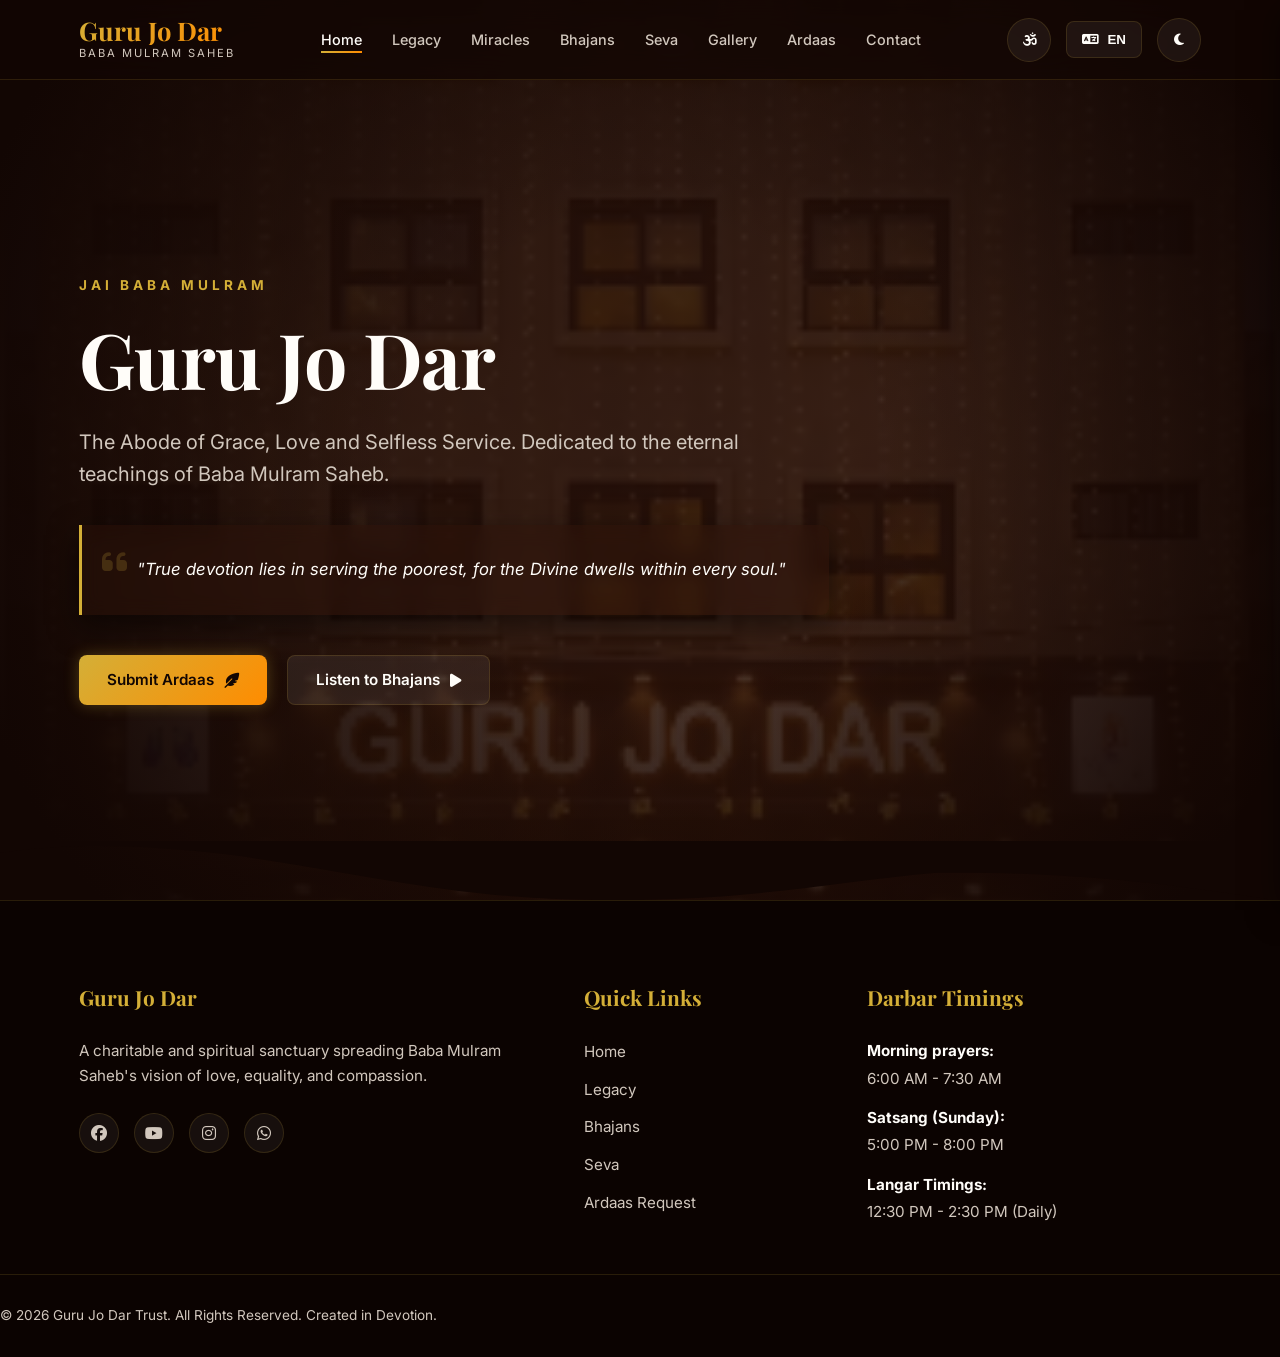
==== index.html @ f1ebb436 "Initial commit: Guru Jo Dar spiritual website Co-authored-by: Cursor <cursoragent@cursor.com>" ====
<!DOCTYPE html>
<html lang="en">
<head>
    <meta charset="UTF-8">
    <meta name="viewport" content="width=device-width, initial-scale=1.0">
    <title>Guru Jo Dar - Baba Mulram Saheb</title>
    <!-- Google Fonts -->
    <link rel="preconnect" href="https://fonts.googleapis.com">
    <link rel="preconnect" href="https://fonts.gstatic.com" crossorigin>
    <link href="https://fonts.googleapis.com/css2?family=Inter:wght@300;400;500;600;700&family=Playfair+Display:ital,wght@0,500;0,700;1,400&display=swap" rel="stylesheet">
    <!-- FontAwesome for Icons -->
    <link rel="stylesheet" href="https://cdnjs.cloudflare.com/ajax/libs/font-awesome/6.4.0/css/all.min.css">
    <!-- Custom CSS -->
    <link rel="stylesheet" href="styles.css">
</head>
<body data-page="home">
    <audio id="ambient-audio" loop src="https://www.soundhelix.com/examples/mp3/SoundHelix-Song-8.mp3"></audio>
    <div id="site-header"></div>
    <div id="site-drawer"></div>
    <main>
<section id="home" class="hero-section">
            <div class="hero-bg-overlay"></div>
            <div class="container hero-container">
                <div class="hero-content">
                    <span class="hero-pretitle" data-en="Jai Baba Mulram" data-hi="जय बाबा मूलराम" data-sd="जय बाबा मूलराम">Jai Baba Mulram</span>
                    <h1 class="hero-title" data-en="Guru Jo Dar" data-hi="गुरु जो दर" data-sd="गुरु जो दर">Guru Jo Dar</h1>
                    <p class="hero-subtitle" data-en="The Abode of Grace, Love and Selfless Service. Dedicated to the eternal teachings of Baba Mulram Saheb." data-hi="कृपा, प्रेम और निष्काम सेवा का निवास। बाबा मूलराम साहिब की शाश्वत शिक्षाओं को समर्पित।" data-sd="कृपा, प्रेम ऐं सेवा जो घर। बाबा मूलराम साहिब जी शाश्वत शिक्षाओं खे समर्पित।">The Abode of Grace, Love and Selfless Service. Dedicated to the eternal teachings of Baba Mulram Saheb.</p>
                    
                    <!-- Quote Ticker -->
                    <div class="quote-ticker-container">
                        <div class="quote-ticker-icon"><i class="fa-solid fa-quote-left"></i></div>
                        <div class="quote-slide active" data-en="&quot;True devotion lies in serving the poorest, for the Divine dwells within every soul.&quot;" data-hi="&quot;सच्ची भक्ति गरीबों की सेवा में है, क्योंकि ईश्वर हर आत्मा में निवास करता है।&quot;" data-sd="&quot;सच्ची भक्ति गरीबों जी सेवा में आहे, छो जो परमात्मा हर आत्मा में रहे थो।&quot;">"True devotion lies in serving the poorest, for the Divine dwells within every soul."</div>
                        <div class="quote-slide" data-en="&quot;Simplicity and truth are the paths to inner peace and ultimate liberation.&quot;" data-hi="&quot;सादगी और सत्य आंतरिक शांति और अंतिम मुक्ति के मार्ग हैं।&quot;" data-sd="&quot;सादगी ऐं सचाई रूहानी सुकून ऐं मोक्ष जा रस्ता आहिन।&quot;">"Simplicity and truth are the paths to inner peace and ultimate liberation."</div>
                        <div class="quote-slide" data-en="&quot;Always speak kindly and let your actions reflect the love of the Satguru.&quot;" data-hi="&quot;हमेशा विनम्रता से बात करें और अपने कर्मों में सतगुरु के प्रेम को झलकने दें।&quot;" data-sd="&quot;सदा निम्रता सां गाल्हाइयो ऐं पंहिंजन कर्मन में सतगुरु जे प्रेम खे दिखा रियो।&quot;">"Always speak kindly and let your actions reflect the love of the Satguru."</div>
                    </div>

                    <div class="hero-actions">
                        <a href="ardaas/" class="btn btn-primary">
                            <span data-en="Submit Ardaas" data-hi="अरदास भेजें" data-sd="अरदास पाठियो">Submit Ardaas</span>
                            <i class="fa-solid fa-feather-pointed"></i>
                        </a>
                        <a href="bhajans/" class="btn btn-secondary">
                            <span data-en="Listen to Bhajans" data-hi="भजन सुनें" data-sd="भजन बुधो">Listen to Bhajans</span>
                            <i class="fa-solid fa-play"></i>
                        </a>
                    </div>
                </div>
            </div>
            
            <div class="hero-wave">
                <svg data-name="Layer 1" xmlns="http://www.w3.org/2000/svg" viewBox="0 0 1200 120" preserveAspectRatio="none">
                    <path d="M321.39,56.44c58-10.79,114.16-30.13,172-41.86,82.39-16.72,168.19-17.73,250.45-.39C823.78,31,906.67,72,985.66,92.83c70.05,18.48,146.53,26.09,214.34,3V120H0V0C26.9,8.75,57.05,18.3,88.43,26.85,154.06,44.76,226.24,58.62,321.39,56.44Z" class="shape-fill"></path>
                </svg>
            </div>
        </section>
    </main>
    <div id="toast-container" class="toast-container"></div>
    <div id="site-footer"></div>
    <script src="site-layout.js" data-base=""></script>
    <script src="app.js"></script>
</body>
</html>
---- styles.css ----
/* ==========================================
   DESIGN SYSTEM & VARIABLES
   ========================================== */
:root {
    /* Fonts */
    --font-heading: 'Playfair Display', serif;
    --font-body: 'Inter', sans-serif;

    /* Themes Colors - Dark Mode (Default) */
    --primary-gold: #D4AF37;
    --primary-gold-rgb: 212, 175, 55;
    --secondary-amber: #FF8C00;
    --secondary-amber-rgb: 255, 140, 0;
    
    --bg-base: #120603;
    --bg-surface: #1E0C06;
    --bg-panel: rgba(45, 18, 9, 0.45);
    
    --text-main: #FFFDF9;
    --text-muted: #D1C7BD;
    --border-color: rgba(212, 175, 55, 0.15);
    
    --card-shadow: 0 10px 30px rgba(0, 0, 0, 0.5);
    --gold-glow: 0 0 15px rgba(212, 175, 55, 0.3);
    --gold-glow-strong: 0 0 25px rgba(212, 175, 55, 0.6);
    
    /* Layout Constants */
    --header-height: 80px;
    --border-radius-sm: 8px;
    --border-radius-md: 16px;
    --border-radius-lg: 28px;
    
    /* Transition Definitions */
    --transition-smooth: all 0.4s cubic-bezier(0.16, 1, 0.3, 1);
    --transition-fast: all 0.2s ease;
}

/* Light Mode Variables Override */
[data-theme="light"] {
    --bg-base: #FCFAF5;
    --bg-surface: #F5EFEB;
    --bg-panel: rgba(240, 230, 222, 0.55);
    
    --text-main: #2A1A15;
    --text-muted: #615049;
    --border-color: rgba(184, 134, 11, 0.25);
    
    --card-shadow: 0 10px 30px rgba(97, 80, 73, 0.15);
    --gold-glow: 0 0 15px rgba(184, 134, 11, 0.18);
    --gold-glow-strong: 0 0 25px rgba(184, 134, 11, 0.45);
}

/* ==========================================
   RESET & BASE STYLES
   ========================================== */
* {
    margin: 0;
    padding: 0;
    box-sizing: border-box;
}

html {
    scroll-behavior: smooth;
    font-size: 16px;
}

body {
    background-color: var(--bg-base);
    color: var(--text-main);
    font-family: var(--font-body);
    line-height: 1.6;
    overflow-x: hidden;
    transition: background-color 0.5s ease, color 0.3s ease;
}

/* Custom Scrollbar */
::-webkit-scrollbar {
    width: 8px;
}

::-webkit-scrollbar-track {
    background: var(--bg-base);
}

::-webkit-scrollbar-thumb {
    background: var(--primary-gold);
    border-radius: 4px;
}

::-webkit-scrollbar-thumb:hover {
    background: var(--secondary-amber);
}

/* Selection style */
::selection {
    background-color: var(--primary-gold);
    color: var(--bg-base);
}

a {
    color: inherit;
    text-decoration: none;
    transition: var(--transition-fast);
}

.container {
    width: 90%;
    max-width: 1200px;
    margin: 0 auto;
    padding: 0 15px;
}

.gold-text {
    color: var(--primary-gold);
    background: linear-gradient(135deg, var(--primary-gold), var(--secondary-amber));
    -webkit-background-clip: text;
    -webkit-text-fill-color: transparent;
}

.divider {
    width: 60px;
    height: 3px;
    background: linear-gradient(90deg, var(--primary-gold), var(--secondary-amber));
    margin: 15px auto;
    border-radius: 2px;
}

.section-padding {
    padding: 100px 0;
}

.section-header {
    margin-bottom: 60px;
}

.section-header h2 {
    font-family: var(--font-heading);
    font-size: 2.5rem;
    font-weight: 700;
}

.section-subtitle {
    font-size: 1.1rem;
    color: var(--text-muted);
    max-width: 600px;
    margin: 0 auto;
}

/* ==========================================
   BUTTONS
   ========================================== */
.btn {
    display: inline-flex;
    align-items: center;
    justify-content: center;
    gap: 10px;
    font-family: var(--font-body);
    font-size: 0.95rem;
    font-weight: 600;
    padding: 12px 28px;
    border-radius: var(--border-radius-sm);
    cursor: pointer;
    border: none;
    transition: var(--transition-smooth);
    position: relative;
    overflow: hidden;
}

.btn-primary {
    background: linear-gradient(135deg, var(--primary-gold), var(--secondary-amber));
    color: #120603;
    box-shadow: var(--gold-glow);
}

.btn-primary:hover {
    transform: translateY(-2px);
    box-shadow: var(--gold-glow-strong);
}

.btn-secondary {
    background: rgba(255, 255, 255, 0.08);
    color: var(--text-main);
    border: 1px solid var(--border-color);
    backdrop-filter: blur(5px);
}

.btn-secondary:hover {
    background: rgba(255, 255, 255, 0.15);
    border-color: var(--primary-gold);
    transform: translateY(-2px);
}

.btn-secondary-outline {
    background: transparent;
    color: var(--primary-gold);
    border: 1.5px solid var(--primary-gold);
}

.btn-secondary-outline:hover {
    background: linear-gradient(135deg, var(--primary-gold), var(--secondary-amber));
    color: #120603;
    transform: translateY(-2px);
}

.btn-sm {
    padding: 8px 18px;
    font-size: 0.85rem;
}

.btn-wide {
    width: 100%;
    max-width: 250px;
}

.btn-icon {
    width: 44px;
    height: 44px;
    border-radius: 50%;
    display: flex;
    align-items: center;
    justify-content: center;
    background: rgba(255, 255, 255, 0.06);
    border: 1px solid var(--border-color);
    color: var(--text-main);
    cursor: pointer;
    position: relative;
    transition: var(--transition-smooth);
}

.btn-icon:hover {
    background: var(--primary-gold);
    color: #120603;
    border-color: var(--primary-gold);
    transform: rotate(15deg);
}

/* ==========================================
   HEADER & NAVIGATION
   ========================================== */
.main-header {
    height: var(--header-height);
    position: fixed;
    top: 0;
    left: 0;
    width: 100%;
    z-index: 1000;
    background: rgba(18, 6, 3, 0.75);
    backdrop-filter: blur(16px);
    -webkit-backdrop-filter: blur(16px);
    border-bottom: 1px solid var(--border-color);
    transition: var(--transition-smooth);
}

[data-theme="light"] .main-header {
    background: rgba(252, 250, 245, 0.85);
}

.main-header.scrolled {
    height: 70px;
    box-shadow: 0 10px 30px rgba(0, 0, 0, 0.3);
}

.header-container {
    height: 100%;
    display: flex;
    align-items: center;
    justify-content: space-between;
}

.logo {
    display: flex;
    flex-direction: column;
}

.logo .gold-text {
    font-family: var(--font-heading);
    font-size: 1.6rem;
    font-weight: 700;
    line-height: 1.1;
}

.logo-subtitle {
    font-size: 0.7rem;
    letter-spacing: 2px;
    text-transform: uppercase;
    color: var(--text-muted);
}

.desktop-nav ul {
    display: flex;
    list-style: none;
    gap: 30px;
}

.nav-link {
    font-size: 0.9rem;
    font-weight: 500;
    color: var(--text-muted);
    position: relative;
    padding: 5px 0;
}

.nav-link::after {
    content: '';
    position: absolute;
    bottom: 0;
    left: 0;
    width: 0;
    height: 2px;
    background: linear-gradient(90deg, var(--primary-gold), var(--secondary-amber));
    transition: var(--transition-fast);
}

.nav-link:hover, .nav-link.active {
    color: var(--text-main);
}

.nav-link:hover::after, .nav-link.active::after {
    width: 100%;
}

.header-actions {
    display: flex;
    align-items: center;
    gap: 15px;
}

/* Ambient Indicator pulse */
.pulse-indicator {
    position: absolute;
    top: 5px;
    right: 5px;
    width: 8px;
    height: 8px;
    background: var(--secondary-amber);
    border-radius: 50%;
    display: none;
}

.pulse-indicator.active {
    display: block;
    animation: pulseGlow 1.5s infinite;
}

@keyframes pulseGlow {
    0% { transform: scale(0.8); opacity: 0.5; }
    50% { transform: scale(1.3); opacity: 1; box-shadow: 0 0 10px var(--secondary-amber); }
    100% { transform: scale(0.8); opacity: 0.5; }
}

/* Language Dropdown */
.language-dropdown {
    position: relative;
    display: inline-block;
}

.lang-btn {
    display: flex;
    align-items: center;
    gap: 8px;
    background: rgba(255, 255, 255, 0.06);
    border: 1px solid var(--border-color);
    color: var(--text-main);
    padding: 10px 15px;
    border-radius: var(--border-radius-sm);
    font-weight: 600;
    cursor: pointer;
    transition: var(--transition-fast);
}

.lang-btn:hover {
    border-color: var(--primary-gold);
}

.dropdown-content {
    display: none;
    position: absolute;
    right: 0;
    background-color: var(--bg-surface);
    min-width: 130px;
    box-shadow: var(--card-shadow);
    z-index: 1;
    border-radius: var(--border-radius-sm);
    border: 1px solid var(--border-color);
    margin-top: 5px;
    overflow: hidden;
}

.dropdown-content a {
    color: var(--text-main);
    padding: 12px 16px;
    display: block;
    font-size: 0.85rem;
}

.dropdown-content a:hover {
    background-color: var(--bg-panel);
    color: var(--primary-gold);
}

.language-dropdown:hover .dropdown-content,
.language-dropdown.active .dropdown-content {
    display: block;
}

/* Mobile Menu drawer */
.mobile-only {
    display: none;
}

.mobile-drawer {
    position: fixed;
    top: 0;
    right: -280px;
    width: 280px;
    height: 100vh;
    background: var(--bg-surface);
    border-left: 1px solid var(--border-color);
    box-shadow: var(--card-shadow);
    z-index: 1010;
    padding: 30px 20px;
    transition: var(--transition-smooth);
    display: flex;
    flex-direction: column;
}

.mobile-drawer.open {
    right: 0;
}

.drawer-header {
    display: flex;
    justify-content: space-between;
    align-items: center;
    margin-bottom: 40px;
}

.drawer-header h3 {
    font-family: var(--font-heading);
    color: var(--primary-gold);
}

.drawer-nav ul {
    list-style: none;
    display: flex;
    flex-direction: column;
    gap: 20px;
}

.drawer-link {
    font-size: 1.1rem;
    font-weight: 500;
    color: var(--text-muted);
}

.drawer-link.active {
    color: var(--primary-gold);
    font-weight: 700;
}

/* ==========================================
   1. HERO SECTION
   ========================================== */
.inner-page .page-main {
    padding-top: calc(var(--header-height) + 40px);
    min-height: calc(100vh - var(--header-height));
}

.inner-page .main-header {
    background: rgba(18, 6, 3, 0.92);
    backdrop-filter: blur(12px);
    box-shadow: 0 4px 24px rgba(0, 0, 0, 0.35);
}

[data-theme="light"] .inner-page .main-header {
    background: rgba(252, 250, 245, 0.95);
}

.hero-section {
    position: relative;
    min-height: 100vh;
    display: flex;
    align-items: center;
    padding-top: var(--header-height);
    background: linear-gradient(135deg, rgba(30, 12, 6, 0.95), rgba(45, 18, 9, 0.8)), url('assets/guru_jo_dar_building.png') center/cover no-repeat;
    background-attachment: fixed;
    overflow: hidden;
}

[data-theme="light"] .hero-section {
    background: linear-gradient(135deg, rgba(252, 250, 245, 0.95), rgba(240, 230, 222, 0.88)), url('assets/guru_jo_dar_building.png') center/cover no-repeat;
}

.hero-bg-overlay {
    position: absolute;
    top: 0;
    left: 0;
    width: 100%;
    height: 100%;
    background: radial-gradient(circle at center, transparent 30%, var(--bg-base) 90%);
    pointer-events: none;
}

.hero-container {
    position: relative;
    z-index: 10;
}

.hero-content {
    max-width: 750px;
}

.hero-pretitle {
    font-size: 0.85rem;
    font-weight: 700;
    letter-spacing: 4px;
    text-transform: uppercase;
    color: var(--primary-gold);
    display: block;
    margin-bottom: 20px;
    animation: fadeInDown 0.8s ease;
}

.hero-title {
    font-family: var(--font-heading);
    font-size: 4.8rem;
    line-height: 1.1;
    font-weight: 700;
    margin-bottom: 25px;
    letter-spacing: -1px;
    animation: fadeInUp 0.8s ease 0.1s both;
}

.hero-subtitle {
    font-size: 1.25rem;
    color: var(--text-muted);
    margin-bottom: 35px;
    line-height: 1.6;
    animation: fadeInUp 0.8s ease 0.2s both;
}

/* Quote Ticker */
.quote-ticker-container {
    background: var(--bg-panel);
    border-left: 3px solid var(--primary-gold);
    padding: 20px 30px;
    border-radius: 0 var(--border-radius-sm) var(--border-radius-sm) 0;
    margin-bottom: 40px;
    position: relative;
    min-height: 90px;
    display: flex;
    align-items: center;
    backdrop-filter: blur(10px);
    -webkit-backdrop-filter: blur(10px);
    box-shadow: var(--card-shadow);
    animation: fadeInUp 0.8s ease 0.3s both;
}

.quote-ticker-icon {
    font-size: 1.8rem;
    color: rgba(212, 175, 55, 0.2);
    position: absolute;
    top: 15px;
    left: 20px;
}

.quote-slide {
    display: none;
    font-style: italic;
    font-size: 1.05rem;
    color: var(--text-main);
    line-height: 1.5;
    padding-left: 25px;
}

.quote-slide.active {
    display: block;
    animation: fadeInQuote 0.6s ease;
}

@keyframes fadeInQuote {
    from { opacity: 0; transform: translateY(10px); }
    to { opacity: 1; transform: translateY(0); }
}

.hero-actions {
    display: flex;
    gap: 20px;
    animation: fadeInUp 0.8s ease 0.4s both;
}

.hero-wave {
    position: absolute;
    bottom: -1px;
    left: 0;
    width: 100%;
    overflow: hidden;
    line-height: 0;
    transform: rotate(180deg);
}

.hero-wave svg {
    position: relative;
    display: block;
    width: calc(100% + 1.3px);
    height: 60px;
}

.hero-wave .shape-fill {
    fill: var(--bg-base);
}

/* Animations Keyframes */
@keyframes fadeInDown {
    from { opacity: 0; transform: translateY(-20px); }
    to { opacity: 1; transform: translateY(0); }
}

@keyframes fadeInUp {
    from { opacity: 0; transform: translateY(30px); }
    to { opacity: 1; transform: translateY(0); }
}

/* ==========================================
   2. LEGACY / ABOUT SECTION
   ========================================== */
.legacy-tabs-container {
    background: var(--bg-surface);
    border-radius: var(--border-radius-lg);
    border: 1px solid var(--border-color);
    box-shadow: var(--card-shadow);
    padding: 50px;
}

.legacy-tabs {
    display: flex;
    justify-content: center;
    gap: 15px;
    margin-bottom: 45px;
    border-bottom: 1px solid var(--border-color);
    padding-bottom: 20px;
}

.tab-btn, .tab-btn-miracles {
    background: transparent;
    border: none;
    color: var(--text-muted);
    font-family: var(--font-body);
    font-size: 1.05rem;
    font-weight: 600;
    padding: 10px 24px;
    cursor: pointer;
    position: relative;
    transition: var(--transition-fast);
}

.tab-btn:hover, .tab-btn.active, .tab-btn-miracles:hover, .tab-btn-miracles.active {
    color: var(--primary-gold);
}

.tab-btn::after, .tab-btn-miracles::after {
    content: '';
    position: absolute;
    bottom: -21px;
    left: 0;
    width: 100%;
    height: 3px;
    background: linear-gradient(90deg, var(--primary-gold), var(--secondary-amber));
    transform: scaleX(0);
    transition: var(--transition-smooth);
}

.tab-btn.active::after, .tab-btn-miracles.active::after {
    transform: scaleX(1);
}

.tab-content, .tab-content-miracles {
    display: none;
}

.tab-content.active, .tab-content-miracles.active {
    display: block;
    animation: fadeInTab 0.6s ease;
}

@keyframes fadeInTab {
    from { opacity: 0; transform: translateY(15px); }
    to { opacity: 1; transform: translateY(0); }
}

.tab-grid {
    display: grid;
    grid-template-columns: 1fr 1fr;
    gap: 60px;
    align-items: center;
}

.tab-grid--text {
    grid-template-columns: 1fr;
    max-width: 800px;
    margin: 0 auto;
}

.tab-text h3 {
    font-family: var(--font-heading);
    font-size: 2rem;
    margin-bottom: 25px;
}

.tab-text p {
    color: var(--text-muted);
    margin-bottom: 20px;
    font-size: 1.05rem;
}

.tab-img-wrapper {
    position: relative;
    display: flex;
    justify-content: center;
}

.tab-img {
    width: 100%;
    max-width: 450px;
    border-radius: var(--border-radius-md);
    border: 2px solid var(--border-color);
    box-shadow: var(--card-shadow);
    z-index: 2;
}

.floating-ring {
    position: absolute;
    width: 80%;
    height: 100%;
    border: 1px solid rgba(212, 175, 55, 0.2);
    border-radius: var(--border-radius-md);
    top: 20px;
    left: 20px;
    z-index: 1;
    pointer-events: none;
    animation: floatRing 6s infinite ease-in-out;
}

@keyframes floatRing {
    0% { transform: translate(0, 0) rotate(0deg); }
    50% { transform: translate(-10px, -10px) rotate(2deg); }
    100% { transform: translate(0, 0) rotate(0deg); }
}

/* Teachings list inside Legacy Tab */
.teachings-list {
    list-style: none;
    display: flex;
    flex-direction: column;
    gap: 25px;
}

.teachings-list li {
    display: flex;
    gap: 20px;
    align-items: flex-start;
}

.teachings-list li i {
    font-size: 1.3rem;
    margin-top: 5px;
    filter: drop-shadow(var(--gold-glow));
}

.teachings-list li strong {
    font-size: 1.15rem;
    display: block;
    margin-bottom: 5px;
}

.teachings-list li p {
    font-size: 0.95rem;
    margin-bottom: 0;
}

/* ==========================================
   3. BHAJAN DARBAR (MUSIC PLAYER)
   ========================================== */
.music-section {
    background: linear-gradient(180deg, var(--bg-surface) 0%, var(--bg-base) 100%);
    border-top: 1px solid var(--border-color);
    border-bottom: 1px solid var(--border-color);
}

.audio-player-container {
    background: var(--bg-surface);
    border: 1px solid var(--border-color);
    border-radius: var(--border-radius-lg);
    box-shadow: var(--card-shadow);
    padding: 40px;
    display: grid;
    grid-template-columns: 350px 1fr;
    gap: 50px;
    align-items: center;
}

.player-left {
    display: flex;
    flex-direction: column;
    align-items: center;
    border-right: 1px solid var(--border-color);
    padding-right: 50px;
}

.disk-wrapper {
    position: relative;
    margin-bottom: 30px;
}

.music-disk {
    width: 220px;
    height: 220px;
    border-radius: 50%;
    background: radial-gradient(circle, #3a221a 0%, #1e0c06 40%, #050201 100%);
    border: 8px solid rgba(255, 255, 255, 0.05);
    box-shadow: 0 10px 40px rgba(0,0,0,0.6);
    position: relative;
    display: flex;
    align-items: center;
    justify-content: center;
}

/* Vinyl grooves simulation */
.music-disk::before {
    content: '';
    position: absolute;
    top: 15px; left: 15px; right: 15px; bottom: 15px;
    border-radius: 50%;
    border: 1px dashed rgba(255, 255, 255, 0.06);
}

.music-disk::after {
    content: '';
    position: absolute;
    top: 40px; left: 40px; right: 40px; bottom: 40px;
    border-radius: 50%;
    border: 1.5px solid rgba(255, 255, 255, 0.04);
}

.disk-center {
    width: 70px;
    height: 70px;
    border-radius: 50%;
    background: linear-gradient(135deg, var(--primary-gold), var(--secondary-amber));
    border: 4px solid #1a0803;
    display: flex;
    align-items: center;
    justify-content: center;
}

.disk-center::after {
    content: '';
    width: 14px;
    height: 14px;
    background: var(--bg-base);
    border-radius: 50%;
}

/* Spinning Disc */
.music-disk.playing {
    animation: spinDisc 12s linear infinite;
}

.playing-glow {
    position: absolute;
    top: -5px; left: -5px; right: -5px; bottom: -5px;
    border-radius: 50%;
    background: radial-gradient(circle, rgba(212, 175, 55, 0.2) 0%, transparent 70%);
    opacity: 0;
    transition: var(--transition-smooth);
    z-index: -1;
}

.music-disk.playing + .playing-glow {
    opacity: 1;
    transform: scale(1.08);
}

@keyframes spinDisc {
    from { transform: rotate(0deg); }
    to { transform: rotate(360deg); }
}

.now-playing-info h3 {
    font-family: var(--font-heading);
    font-size: 1.4rem;
    margin-bottom: 5px;
}

.now-playing-info p {
    color: var(--primary-gold);
    font-size: 0.85rem;
    font-weight: 600;
    letter-spacing: 2px;
    text-transform: uppercase;
}

/* Waveform */
.waveform-container {
    width: 100%;
    height: 80px;
    background: rgba(0, 0, 0, 0.2);
    border-radius: var(--border-radius-sm);
    margin-bottom: 25px;
    position: relative;
    border: 1px solid var(--border-color);
}

#waveform-canvas {
    width: 100%;
    height: 100%;
    display: block;
}

/* Seek Slider */
.progress-bar-container {
    display: flex;
    align-items: center;
    gap: 15px;
    margin-bottom: 30px;
    font-size: 0.85rem;
    font-weight: 600;
}

.progress-bg {
    flex-grow: 1;
    height: 6px;
    background: rgba(255, 255, 255, 0.08);
    border-radius: 3px;
    position: relative;
    cursor: pointer;
}

.progress-fill {
    height: 100%;
    width: 0%;
    background: linear-gradient(90deg, var(--primary-gold), var(--secondary-amber));
    border-radius: 3px;
    position: relative;
}

.progress-knob {
    width: 14px;
    height: 14px;
    background: #FFF;
    border-radius: 50%;
    position: absolute;
    top: 50%;
    transform: translate(-50%, -50%);
    box-shadow: 0 0 10px rgba(0,0,0,0.5);
    left: 0;
    pointer-events: none;
    transition: transform 0.1s ease;
}

.progress-bg:hover .progress-knob {
    transform: translate(-50%, -50%) scale(1.3);
}

/* Controls */
.player-controls {
    display: flex;
    align-items: center;
    justify-content: center;
    gap: 20px;
    margin-bottom: 35px;
}

.btn-control {
    background: transparent;
    border: none;
    color: var(--text-muted);
    font-size: 1.4rem;
    cursor: pointer;
    width: 48px;
    height: 48px;
    display: flex;
    align-items: center;
    justify-content: center;
    border-radius: 50%;
    transition: var(--transition-fast);
}

.btn-control:hover {
    color: var(--primary-gold);
    background: rgba(255, 255, 255, 0.04);
}

.btn-play {
    width: 60px;
    height: 60px;
    background: var(--primary-gold);
    color: #120603 !important;
    font-size: 1.6rem;
    box-shadow: var(--gold-glow);
}

.btn-play:hover {
    transform: scale(1.08);
    box-shadow: var(--gold-glow-strong);
}

.volume-slider-container {
    display: flex;
    align-items: center;
    width: 100px;
}

#volume-slider {
    width: 100%;
    accent-color: var(--primary-gold);
    cursor: pointer;
}

/* Playlist */
.playlist-header {
    border-bottom: 1px solid var(--border-color);
    padding-bottom: 10px;
    margin-bottom: 15px;
}

.playlist-header h4 {
    font-size: 1.05rem;
}

.playlist {
    list-style: none;
    max-height: 180px;
    overflow-y: auto;
    padding-right: 5px;
}

.playlist-item {
    display: flex;
    justify-content: space-between;
    align-items: center;
    padding: 12px 20px;
    border-radius: var(--border-radius-sm);
    margin-bottom: 8px;
    cursor: pointer;
    border: 1px solid transparent;
    transition: var(--transition-fast);
}

.playlist-item:hover {
    background: rgba(255, 255, 255, 0.04);
    border-color: var(--border-color);
}

.playlist-item.active {
    background: rgba(212, 175, 55, 0.08);
    border-color: rgba(212, 175, 55, 0.3);
    color: var(--primary-gold);
}

.playlist-item .track-details {
    display: flex;
    align-items: center;
    gap: 15px;
}

.playlist-item .track-index {
    font-size: 0.8rem;
    opacity: 0.5;
}

.playlist-item .track-title {
    font-weight: 500;
}

.playlist-item .track-duration {
    font-size: 0.85rem;
    opacity: 0.6;
}

/* ==========================================
   4. SEVA / CHARITY ACTIVITIES
   ========================================== */
.seva-grid {
    display: grid;
    grid-template-columns: repeat(auto-fit, minmax(320px, 1fr));
    gap: 40px;
}

.seva-card {
    background: var(--bg-surface);
    border-radius: var(--border-radius-md);
    overflow: hidden;
    border: 1px solid var(--border-color);
    box-shadow: var(--card-shadow);
    transition: var(--transition-smooth);
}

.seva-card:hover {
    transform: translateY(-8px);
    border-color: var(--primary-gold);
    box-shadow: var(--gold-glow);
}

.seva-img-box {
    position: relative;
    height: 220px;
    overflow: hidden;
}

.seva-img {
    width: 100%;
    height: 100%;
    object-fit: cover;
    transition: var(--transition-smooth);
}

.seva-card:hover .seva-img {
    transform: scale(1.08);
}

.seva-img-box--placeholder {
    background: linear-gradient(135deg, rgba(212, 175, 55, 0.15), rgba(45, 18, 9, 0.4));
    display: flex;
    align-items: center;
    justify-content: center;
}

.seva-img-placeholder {
    font-size: 4rem;
    color: var(--primary-gold);
    opacity: 0.7;
}

.seva-badge {
    position: absolute;
    top: 20px;
    right: 20px;
    background: linear-gradient(135deg, var(--primary-gold), var(--secondary-amber));
    color: #120603;
    padding: 6px 14px;
    border-radius: 20px;
    font-size: 0.75rem;
    font-weight: 700;
    letter-spacing: 1px;
    text-transform: uppercase;
}

.seva-body {
    padding: 30px;
}

.seva-body h3 {
    font-family: var(--font-heading);
    font-size: 1.4rem;
    margin-bottom: 15px;
}

.seva-body p {
    color: var(--text-muted);
    font-size: 0.95rem;
    margin-bottom: 25px;
    min-height: 70px;
}

/* ==========================================
   5. GALLERY SECTION
   ========================================== */
.gallery-section {
    background: linear-gradient(180deg, var(--bg-base) 0%, var(--bg-surface) 100%);
    border-top: 1px solid var(--border-color);
    border-bottom: 1px solid var(--border-color);
}

.gallery-grid {
    display: grid;
    grid-template-columns: repeat(auto-fill, minmax(280px, 1fr));
    gap: 30px;
}

.gallery-item {
    position: relative;
    border-radius: var(--border-radius-md);
    overflow: hidden;
    cursor: pointer;
    border: 1px solid var(--border-color);
    box-shadow: var(--card-shadow);
    height: 250px;
}

.gallery-item img {
    width: 100%;
    height: 100%;
    object-fit: cover;
    transition: var(--transition-smooth);
}

.gallery-overlay {
    position: absolute;
    top: 0; left: 0; width: 100%; height: 100%;
    background: rgba(30, 12, 6, 0.85);
    display: flex;
    align-items: center;
    justify-content: center;
    opacity: 0;
    transition: var(--transition-smooth);
}

.gallery-overlay span {
    font-size: 1.05rem;
    font-weight: 600;
    color: var(--primary-gold);
    display: flex;
    align-items: center;
    gap: 10px;
}

.gallery-item:hover img {
    transform: scale(1.08);
}

.gallery-item:hover .gallery-overlay {
    opacity: 1;
}

/* Lightbox Modal */
.lightbox {
    position: fixed;
    top: 0; left: 0; width: 100%; height: 100%;
    background: rgba(10, 4, 2, 0.95);
    z-index: 2000;
    display: none;
    align-items: center;
    justify-content: center;
    flex-direction: column;
}

.lightbox-close {
    position: absolute;
    top: 30px;
    right: 40px;
    font-size: 2.2rem;
    color: #FFF;
    background: transparent;
    border: none;
    cursor: pointer;
}

.lightbox img {
    max-width: 90%;
    max-height: 80%;
    border-radius: var(--border-radius-sm);
    border: 2px solid var(--border-color);
    box-shadow: var(--card-shadow);
    margin-bottom: 20px;
}

#lightbox-caption {
    font-family: var(--font-heading);
    font-size: 1.25rem;
    color: var(--primary-gold);
}

/* ==========================================
   6. ARDAAS (PRAYER REQUEST FORM)
   ========================================== */
.ardaas-card {
    background: var(--bg-surface);
    border: 1px solid var(--border-color);
    border-radius: var(--border-radius-lg);
    box-shadow: var(--card-shadow);
    padding: 50px;
    max-width: 800px;
    margin: 0 auto;
    position: relative;
    overflow: hidden;
}

.form-grid {
    display: grid;
    grid-template-columns: 1fr 1fr;
    gap: 30px;
    margin-bottom: 25px;
}

.form-group {
    margin-bottom: 25px;
    display: flex;
    flex-direction: column;
    gap: 10px;
}

.form-group label {
    font-size: 0.9rem;
    font-weight: 600;
    color: var(--text-main);
}

.form-group input, .form-group textarea {
    background: rgba(255, 255, 255, 0.04);
    border: 1px solid var(--border-color);
    color: var(--text-main);
    padding: 14px 20px;
    border-radius: var(--border-radius-sm);
    font-family: var(--font-body);
    font-size: 0.95rem;
    transition: var(--transition-fast);
}

.form-group input:focus, .form-group textarea:focus {
    outline: none;
    border-color: var(--primary-gold);
    background: rgba(255, 255, 255, 0.08);
    box-shadow: var(--gold-glow);
}

/* Ripple Overlay & success state */
.success-overlay {
    position: absolute;
    top: 0; left: 0; width: 100%; height: 100%;
    background: rgba(30, 12, 6, 0.98);
    display: none;
    align-items: center;
    justify-content: center;
    z-index: 10;
}

.success-card {
    text-align: center;
    max-width: 480px;
    padding: 40px;
    z-index: 12;
    animation: zoomIn 0.5s ease;
}

.success-icon {
    font-size: 4rem;
    color: var(--primary-gold);
    margin-bottom: 20px;
    filter: drop-shadow(var(--gold-glow-strong));
}

.success-card h3 {
    font-family: var(--font-heading);
    font-size: 2.2rem;
    margin-bottom: 15px;
}

.success-card p {
    color: var(--text-muted);
    margin-bottom: 30px;
}

/* Concentric Ripple rings animation */
.ripple-ring {
    position: absolute;
    border: 2px solid var(--primary-gold);
    border-radius: 50%;
    opacity: 0;
    z-index: 11;
    pointer-events: none;
}

.ring-1 {
    width: 200px;
    height: 200px;
    animation: rippleWave 2s infinite ease-out;
}

.ring-2 {
    width: 400px;
    height: 400px;
    animation: rippleWave 2.5s infinite ease-out 0.5s;
}

@keyframes rippleWave {
    0% { transform: scale(0.1); opacity: 0.8; }
    50% { opacity: 0.4; }
    100% { transform: scale(1.5); opacity: 0; }
}

@keyframes zoomIn {
    from { transform: scale(0.8); opacity: 0; }
    to { transform: scale(1); opacity: 1; }
}

/* ==========================================
   7. CONTACT & MAP SECTION
   ========================================== */
.contact-section {
    background: linear-gradient(180deg, var(--bg-surface) 0%, var(--bg-base) 100%);
    border-top: 1px solid var(--border-color);
}

.contact-grid {
    display: grid;
    grid-template-columns: 1fr 1fr;
    gap: 60px;
    align-items: center;
}

.contact-info h3 {
    font-family: var(--font-heading);
    font-size: 2rem;
    margin-bottom: 20px;
}

.contact-desc {
    color: var(--text-muted);
    margin-bottom: 35px;
    font-size: 1.05rem;
}

.contact-list {
    list-style: none;
    display: flex;
    flex-direction: column;
    gap: 30px;
}

.contact-list li {
    display: flex;
    gap: 20px;
    align-items: flex-start;
}

.contact-list li i {
    font-size: 1.4rem;
    margin-top: 5px;
}

.contact-list li strong {
    font-size: 1.1rem;
    display: block;
    margin-bottom: 5px;
}

.contact-list li p {
    color: var(--text-muted);
    font-size: 0.95rem;
}

/* Map Container with customized radar pin */
.map-container {
    height: 380px;
    border-radius: var(--border-radius-lg);
    overflow: hidden;
    border: 1px solid var(--border-color);
    box-shadow: var(--card-shadow);
    position: relative;
}

.map-placeholder {
    width: 100%;
    height: 100%;
    background: #17110f;
    background-image: radial-gradient(rgba(212, 175, 55, 0.08) 1px, transparent 0), radial-gradient(rgba(212, 175, 55, 0.08) 1px, transparent 0);
    background-size: 20px 20px;
    background-position: 0 0, 10px 10px;
    position: relative;
    display: flex;
    align-items: center;
    justify-content: center;
}

[data-theme="light"] .map-placeholder {
    background: #FAF8F5;
    background-image: radial-gradient(rgba(184, 134, 11, 0.08) 1px, transparent 0), radial-gradient(rgba(184, 134, 11, 0.08) 1px, transparent 0);
    background-size: 20px 20px;
}

.map-radar {
    width: 80px;
    height: 80px;
    border-radius: 50%;
    background: rgba(212, 175, 55, 0.15);
    position: absolute;
    animation: radarRipple 2s infinite ease-out;
}

.map-pin {
    font-size: 2.5rem;
    color: var(--secondary-amber);
    position: relative;
    z-index: 5;
    animation: floatPin 2.5s infinite ease-in-out;
}

.map-popup {
    background: var(--bg-surface);
    border: 1px solid var(--border-color);
    border-radius: var(--border-radius-sm);
    padding: 12px 18px;
    position: absolute;
    top: 35%;
    box-shadow: var(--card-shadow);
    display: flex;
    flex-direction: column;
    z-index: 6;
}

.map-popup strong {
    font-size: 0.9rem;
    color: var(--primary-gold);
}

.map-popup span {
    font-size: 0.75rem;
    color: var(--text-muted);
}

@keyframes radarRipple {
    0% { transform: scale(0.5); opacity: 1; }
    100% { transform: scale(2.2); opacity: 0; }
}

@keyframes floatPin {
    0% { transform: translateY(0); }
    50% { transform: translateY(-10px); }
    100% { transform: translateY(0); }
}

/* ==========================================
   MODALS (SEVA PLEDGE)
   ========================================== */
.modal {
    position: fixed;
    top: 0; left: 0; width: 100%; height: 100%;
    background: rgba(10, 4, 2, 0.85);
    backdrop-filter: blur(8px);
    -webkit-backdrop-filter: blur(8px);
    z-index: 2000;
    display: none;
    align-items: center;
    justify-content: center;
}

.modal-content {
    background: var(--bg-surface);
    border: 1px solid var(--border-color);
    border-radius: var(--border-radius-lg);
    box-shadow: var(--card-shadow);
    padding: 40px;
    width: 90%;
    max-width: 500px;
    position: relative;
    animation: zoomIn 0.4s ease;
}

.modal-close {
    position: absolute;
    top: 20px;
    right: 20px;
    font-size: 1.5rem;
    background: transparent;
    border: none;
    color: var(--text-muted);
    cursor: pointer;
    transition: var(--transition-fast);
}

.modal-close:hover {
    color: var(--primary-gold);
}

.modal-content h3 {
    font-family: var(--font-heading);
    font-size: 1.8rem;
    margin-bottom: 15px;
    color: var(--primary-gold);
}

.modal-content p {
    color: var(--text-muted);
    font-size: 0.9rem;
    margin-bottom: 25px;
}

/* Receipt template visual */
.receipt-result {
    border: 2px dashed var(--border-color);
    padding: 25px;
    border-radius: var(--border-radius-sm);
    margin-top: 15px;
    background: rgba(0,0,0,0.15);
}

.receipt-result.hidden {
    display: none;
}

.receipt-header {
    text-align: center;
    border-bottom: 1px dashed var(--border-color);
    padding-bottom: 15px;
    margin-bottom: 20px;
}

.receipt-header h4 {
    font-family: var(--font-heading);
    font-size: 1.2rem;
    color: var(--primary-gold);
}

.receipt-header p {
    font-size: 0.75rem;
    letter-spacing: 2px;
    text-transform: uppercase;
    margin-bottom: 0;
}

.receipt-body p {
    font-size: 0.95rem;
    margin-bottom: 12px;
    display: flex;
    justify-content: space-between;
}

.receipt-footer {
    border-top: 1px dashed var(--border-color);
    padding-top: 15px;
    margin-top: 20px;
    text-align: center;
    font-style: italic;
    font-size: 0.85rem !important;
}

/* ==========================================
   TOAST NOTIFICATION SYSTEM
   ========================================== */
.toast-container {
    position: fixed;
    top: 90px;
    right: 30px;
    z-index: 3000;
    display: flex;
    flex-direction: column;
    gap: 15px;
    pointer-events: none;
}

.toast {
    background: var(--bg-surface);
    border: 1px solid var(--primary-gold);
    box-shadow: var(--gold-glow-strong);
    color: var(--text-main);
    padding: 15px 25px;
    border-radius: var(--border-radius-sm);
    display: flex;
    align-items: center;
    gap: 15px;
    pointer-events: auto;
    animation: toastIn 0.4s cubic-bezier(0.16, 1, 0.3, 1) both;
}

.toast.removing {
    animation: toastOut 0.4s ease both;
}

.toast-icon {
    color: var(--primary-gold);
    font-size: 1.15rem;
}

.toast-message {
    font-size: 0.9rem;
    font-weight: 500;
}

@keyframes toastIn {
    from { opacity: 0; transform: translateX(50px); }
    to { opacity: 1; transform: translateX(0); }
}

@keyframes toastOut {
    from { opacity: 1; transform: translateX(0); }
    to { opacity: 0; transform: translateX(50px); }
}

/* ==========================================
   FOOTER
   ========================================== */
.main-footer {
    background: #0b0301;
    border-top: 1px solid var(--border-color);
    padding: 80px 0 30px 0;
}

[data-theme="light"] .main-footer {
    background: #ECE6E0;
}

.footer-grid {
    display: grid;
    grid-template-columns: 2fr 1fr 1.5fr;
    gap: 60px;
    margin-bottom: 50px;
}

.footer-about h4, .footer-links h4, .footer-timings h4 {
    font-family: var(--font-heading);
    font-size: 1.3rem;
    margin-bottom: 25px;
    color: var(--primary-gold);
}

.footer-about p {
    color: var(--text-muted);
    font-size: 0.95rem;
    margin-bottom: 25px;
}

.social-icons {
    display: flex;
    gap: 15px;
}

.social-icons a {
    width: 40px;
    height: 40px;
    border-radius: 50%;
    display: flex;
    align-items: center;
    justify-content: center;
    background: rgba(255,255,255,0.05);
    border: 1px solid var(--border-color);
    color: var(--text-muted);
}

.social-icons a:hover {
    background: var(--primary-gold);
    color: #120603;
    border-color: var(--primary-gold);
    transform: translateY(-3px);
}

.footer-links ul {
    list-style: none;
    display: flex;
    flex-direction: column;
    gap: 12px;
}

.footer-links a {
    color: var(--text-muted);
    font-size: 0.95rem;
}

.footer-links a:hover {
    color: var(--primary-gold);
    padding-left: 5px;
}

.footer-timings ul {
    list-style: none;
    display: flex;
    flex-direction: column;
    gap: 15px;
    color: var(--text-muted);
    font-size: 0.95rem;
}

.footer-timings strong {
    color: var(--text-main);
    display: block;
    margin-bottom: 3px;
}

.footer-bottom {
    border-top: 1px solid var(--border-color);
    padding-top: 30px;
    font-size: 0.85rem;
    color: var(--text-muted);
}

/* ==========================================
   RESPONSIVE DESIGN (MEDIA QUERIES)
   ========================================== */
@media (max-width: 1024px) {
    .audio-player-container {
        grid-template-columns: 1fr;
        gap: 40px;
    }
    .player-left {
        border-right: none;
        border-bottom: 1px solid var(--border-color);
        padding-right: 0;
        padding-bottom: 40px;
    }
    .gallery-grid {
        grid-template-columns: 1fr 1fr;
    }
}

@media (max-width: 768px) {
    html {
        font-size: 15px;
    }
    
    .desktop-nav {
        display: none;
    }
    
    .mobile-only {
        display: flex;
    }
    
    .section-padding {
        padding: 70px 0;
    }
    
    .hero-title {
        font-size: 3.2rem;
    }
    
    .tab-grid, .contact-grid {
        grid-template-columns: 1fr;
        gap: 40px;
    }
    
    .tab-img-wrapper {
        order: -1;
    }
    
    .legacy-tabs-container {
        padding: 30px;
    }
    
    .legacy-tabs {
        flex-wrap: wrap;
        gap: 10px;
    }
    
    .tab-btn {
        padding: 8px 16px;
        font-size: 0.95rem;
    }
    
    .form-grid {
        grid-template-columns: 1fr;
        gap: 0;
    }
    
    .footer-grid {
        grid-template-columns: 1fr;
        gap: 40px;
    }
    
    .main-header.scrolled {
        height: 70px;
    }
}

@media (max-width: 480px) {
    .hero-title {
        font-size: 2.6rem;
    }
    
    .hero-actions {
        flex-direction: column;
        gap: 15px;
    }
    
    .btn-wide {
        max-width: 100%;
    }
    
    .gallery-grid {
        grid-template-columns: 1fr;
    }
    
    .toast-container {
        right: 15px;
        left: 15px;
        top: 80px;
    }
}
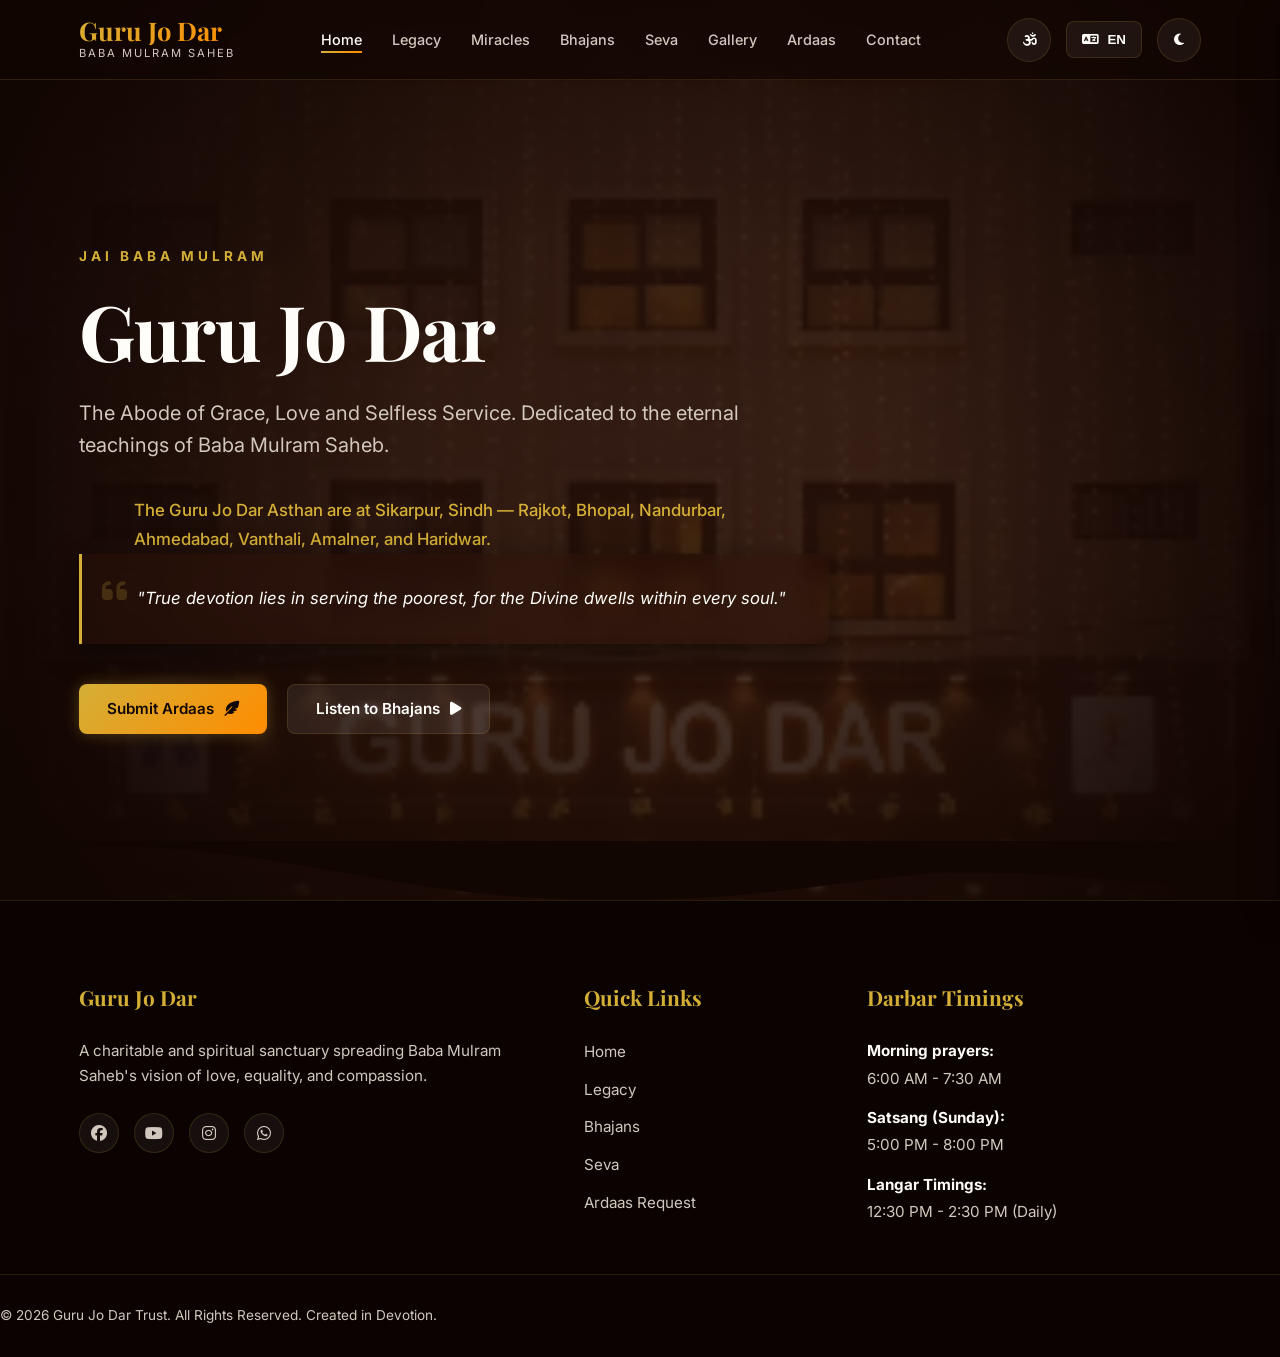
==== commit 6d3abe29: "Remove gallery labels and add Asthan locations on home" ====
--- a/index.html
+++ b/index.html
@@ -25,6 +25,7 @@
                     <span class="hero-pretitle" data-en="Jai Baba Mulram" data-hi="जय बाबा मूलराम" data-sd="जय बाबा मूलराम">Jai Baba Mulram</span>
                     <h1 class="hero-title" data-en="Guru Jo Dar" data-hi="गुरु जो दर" data-sd="गुरु जो दर">Guru Jo Dar</h1>
                     <p class="hero-subtitle" data-en="The Abode of Grace, Love and Selfless Service. Dedicated to the eternal teachings of Baba Mulram Saheb." data-hi="कृपा, प्रेम और निष्काम सेवा का निवास। बाबा मूलराम साहिब की शाश्वत शिक्षाओं को समर्पित।" data-sd="कृपा, प्रेम ऐं सेवा जो घर। बाबा मूलराम साहिब जी शाश्वत शिक्षाओं खे समर्पित।">The Abode of Grace, Love and Selfless Service. Dedicated to the eternal teachings of Baba Mulram Saheb.</p>
+                    <p class="hero-asthans" data-en="The Guru Jo Dar Asthan are at Sikarpur, Sindh — Rajkot, Bhopal, Nandurbar, Ahmedabad, Vanthali, Amalner, and Haridwar." data-hi="गुरु जो दर अस्तान सिकारपुर, सिंध — राजकोट, भोपाल, नंदुरबार, अहमदाबाद, वंथली, अमलनेर और हरिद्वार में हैं।" data-sd="गुरु जो दर जा अस्तान सिकारपुर, सिंध — राजकोट, भोपाल, नंदुरबार, अहमदाबाद, वंथली, अमलनेर ऐं हरिद्वार में आहिन।">The Guru Jo Dar Asthan are at Sikarpur, Sindh — Rajkot, Bhopal, Nandurbar, Ahmedabad, Vanthali, Amalner, and Haridwar.</p>
                     
                     <!-- Quote Ticker -->
                     <div class="quote-ticker-container">
--- a/styles.css
+++ b/styles.css
@@ -531,6 +531,15 @@
     animation: fadeInUp 0.8s ease 0.1s both;
 }
 
+.hero-asthans {
+    font-size: 1.05rem;
+    color: var(--primary-gold);
+    max-width: 640px;
+    margin: 1rem auto 0;
+    line-height: 1.7;
+    font-weight: 500;
+}
+
 .hero-subtitle {
     font-size: 1.25rem;
     color: var(--text-muted);
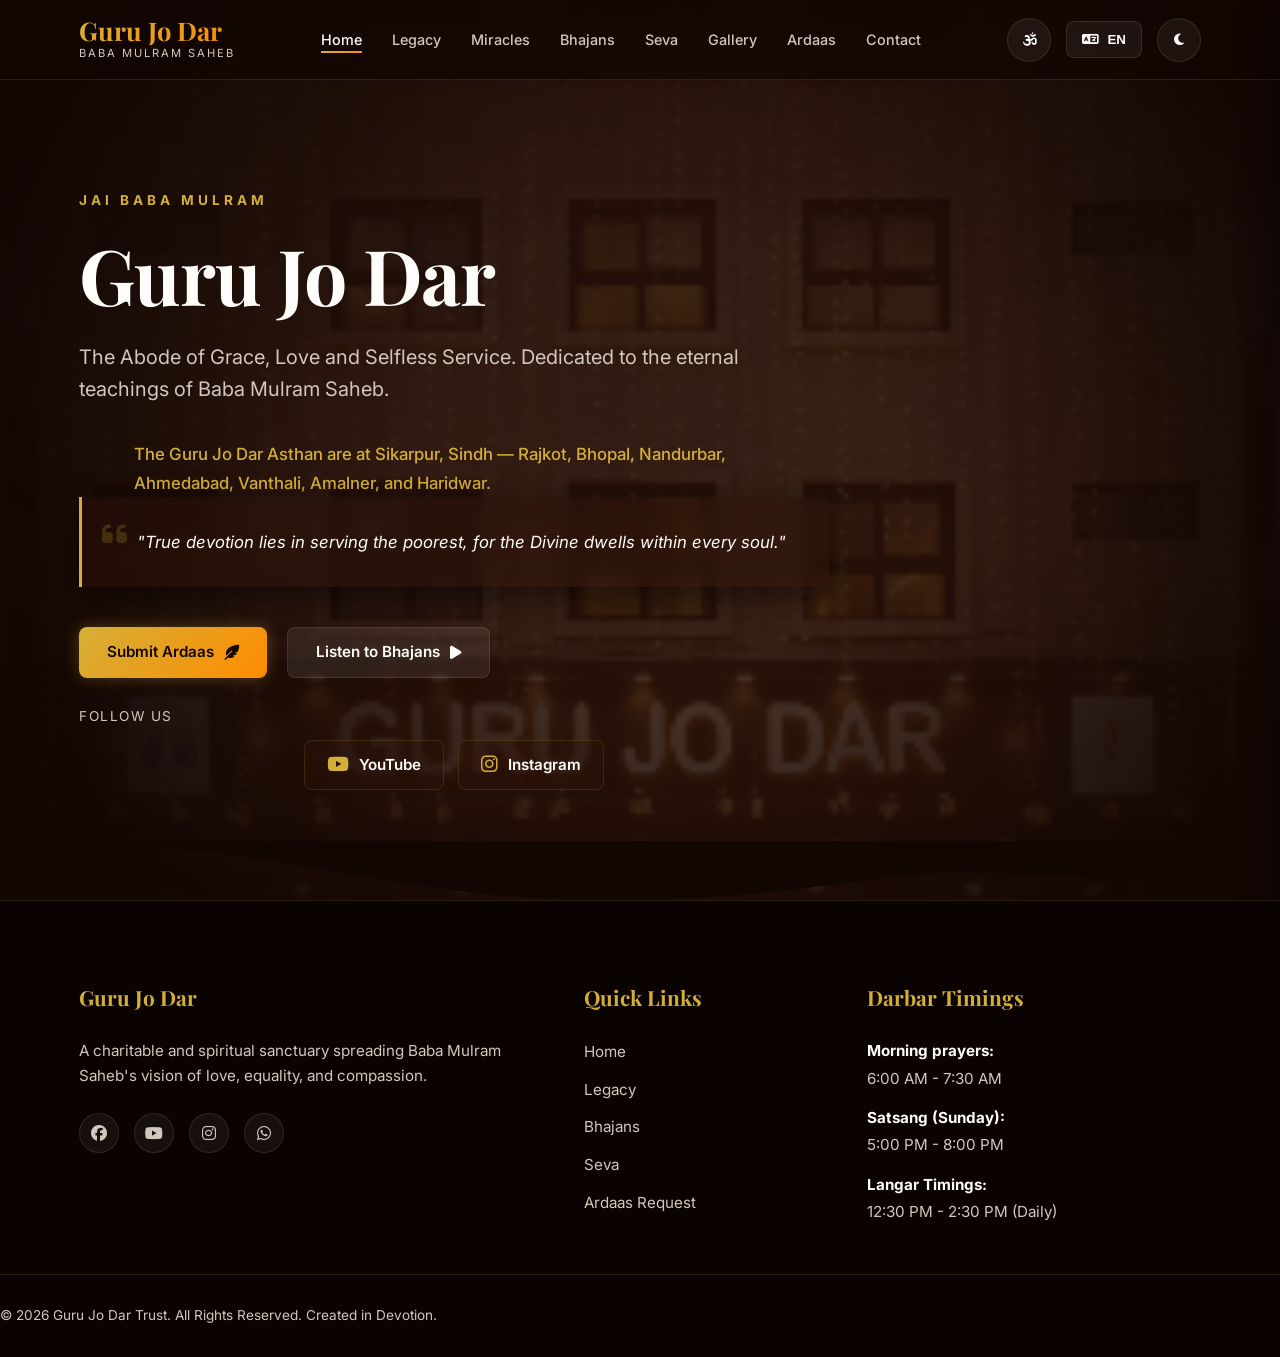
==== commit 03863260: "Add YouTube and Instagram links on home page Co-authored-by: Cursor <cursoragent@cursor.com>" ====
--- a/index.html
+++ b/index.html
@@ -45,6 +45,20 @@
                             <i class="fa-solid fa-play"></i>
                         </a>
                     </div>
+
+                    <div class="hero-social">
+                        <span class="hero-social-label" data-en="Follow us" data-hi="हमें फॉलो करें" data-sd="सां फॉलो कयो">Follow us</span>
+                        <div class="hero-social-links">
+                            <a href="https://www.youtube.com/@gurujodarrajkot3530?si=OrlJ8S8QToX3g7OC" target="_blank" rel="noopener noreferrer" class="hero-social-btn">
+                                <i class="fa-brands fa-youtube"></i>
+                                <span data-en="YouTube" data-hi="यूट्यूब" data-sd="यूट्यूब">YouTube</span>
+                            </a>
+                            <a href="https://www.instagram.com/gurujodar?igsh=MWY5ZTNscjFlZ21uNg==" target="_blank" rel="noopener noreferrer" class="hero-social-btn">
+                                <i class="fa-brands fa-instagram"></i>
+                                <span data-en="Instagram" data-hi="इंस्टाग्राम" data-sd="इंस्टाग्राम">Instagram</span>
+                            </a>
+                        </div>
+                    </div>
                 </div>
             </div>
             
--- a/styles.css
+++ b/styles.css
@@ -598,6 +598,54 @@
     animation: fadeInUp 0.8s ease 0.4s both;
 }
 
+.hero-social {
+    margin-top: 28px;
+    animation: fadeInUp 0.8s ease 0.5s both;
+}
+
+.hero-social-label {
+    display: block;
+    font-size: 0.85rem;
+    letter-spacing: 1.5px;
+    text-transform: uppercase;
+    color: var(--text-muted);
+    margin-bottom: 12px;
+}
+
+.hero-social-links {
+    display: flex;
+    flex-wrap: wrap;
+    gap: 14px;
+    justify-content: center;
+}
+
+.hero-social-btn {
+    display: inline-flex;
+    align-items: center;
+    gap: 10px;
+    padding: 12px 22px;
+    border-radius: var(--border-radius-sm);
+    border: 1px solid var(--border-color);
+    background: var(--bg-panel);
+    color: var(--text-main);
+    font-weight: 600;
+    font-size: 0.95rem;
+    transition: var(--transition-fast);
+    touch-action: manipulation;
+}
+
+.hero-social-btn i {
+    font-size: 1.2rem;
+    color: var(--primary-gold);
+}
+
+.hero-social-btn:hover {
+    border-color: var(--primary-gold);
+    color: var(--primary-gold);
+    transform: translateY(-2px);
+    box-shadow: var(--gold-glow);
+}
+
 .hero-wave {
     position: absolute;
     bottom: -1px;
@@ -1195,6 +1243,9 @@
     border: 1px solid var(--border-color);
     box-shadow: var(--card-shadow);
     height: 250px;
+    touch-action: manipulation;
+    -webkit-tap-highlight-color: transparent;
+    user-select: none;
 }
 
 .gallery-item img {
@@ -1235,39 +1286,82 @@
 /* Lightbox Modal */
 .lightbox {
     position: fixed;
-    top: 0; left: 0; width: 100%; height: 100%;
-    background: rgba(10, 4, 2, 0.95);
-    z-index: 2000;
+    inset: 0;
+    width: 100%;
+    height: 100%;
+    height: 100dvh;
+    background: rgba(10, 4, 2, 0.97);
+    z-index: 10000;
     display: none;
     align-items: center;
     justify-content: center;
     flex-direction: column;
+    padding: env(safe-area-inset-top) env(safe-area-inset-right) env(safe-area-inset-bottom) env(safe-area-inset-left);
+    opacity: 0;
+    visibility: hidden;
+    touch-action: manipulation;
+    -webkit-overflow-scrolling: touch;
+    overscroll-behavior: contain;
+}
+
+.lightbox.is-open {
+    display: flex;
+    opacity: 1;
+    visibility: visible;
+}
+
+body.lightbox-open {
+    overflow: hidden;
+    position: fixed;
+    width: 100%;
+    height: 100%;
 }
 
 .lightbox-close {
     position: absolute;
-    top: 30px;
-    right: 40px;
-    font-size: 2.2rem;
-    color: #FFF;
-    background: transparent;
-    border: none;
+    top: max(16px, env(safe-area-inset-top, 16px));
+    right: max(16px, env(safe-area-inset-right, 16px));
+    z-index: 2;
+    width: 48px;
+    height: 48px;
+    display: flex;
+    align-items: center;
+    justify-content: center;
+    font-size: 1.5rem;
+    color: #fff;
+    background: rgba(0, 0, 0, 0.55);
+    border: 1px solid rgba(255, 255, 255, 0.25);
+    border-radius: 50%;
     cursor: pointer;
+    touch-action: manipulation;
+}
+
+.lightbox-stage {
+    display: flex;
+    align-items: center;
+    justify-content: center;
+    width: 100%;
+    height: 100%;
+    max-height: 100%;
+    padding: 72px 12px 24px;
+    box-sizing: border-box;
 }
 
 .lightbox img {
-    max-width: 90%;
-    max-height: 80%;
+    display: block;
+    max-width: 100%;
+    max-height: 100%;
+    width: auto;
+    height: auto;
+    object-fit: contain;
     border-radius: var(--border-radius-sm);
     border: 2px solid var(--border-color);
     box-shadow: var(--card-shadow);
-    margin-bottom: 20px;
+    pointer-events: none;
 }
 
 #lightbox-caption {
-    font-family: var(--font-heading);
-    font-size: 1.25rem;
-    color: var(--primary-gold);
+    display: none !important;
 }
 
 /* ==========================================
@@ -1869,6 +1963,15 @@
         flex-direction: column;
         gap: 15px;
     }
+
+    .hero-social-links {
+        flex-direction: column;
+        align-items: stretch;
+    }
+
+    .hero-social-btn {
+        justify-content: center;
+    }
     
     .btn-wide {
         max-width: 100%;
@@ -1876,6 +1979,14 @@
     
     .gallery-grid {
         grid-template-columns: 1fr;
+    }
+
+    .gallery-item {
+        height: 220px;
+    }
+
+    .lightbox-stage {
+        padding: 64px 8px 16px;
     }
     
     .toast-container {
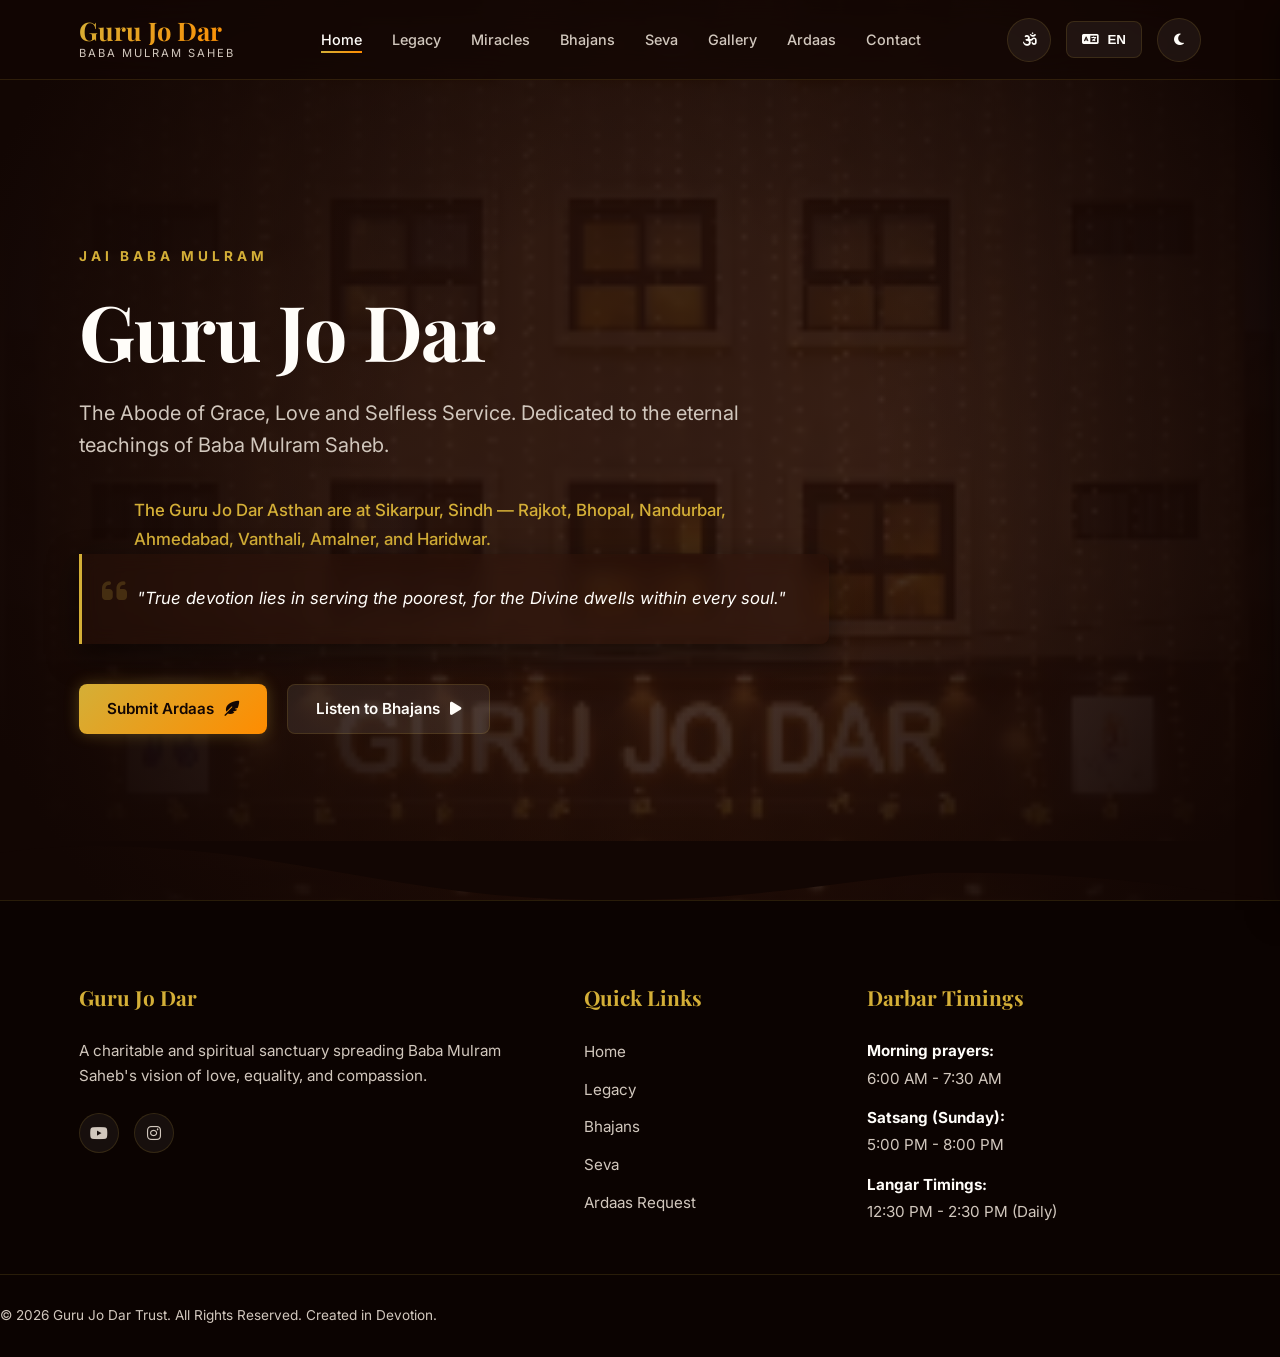
==== commit 2eef4b1b: "Move social links to footer only, remove duplicate Follow us section Co-authored-by: Cursor <cursora" ====
--- a/index.html
+++ b/index.html
@@ -45,20 +45,6 @@
                             <i class="fa-solid fa-play"></i>
                         </a>
                     </div>
-
-                    <div class="hero-social">
-                        <span class="hero-social-label" data-en="Follow us" data-hi="हमें फॉलो करें" data-sd="सां फॉलो कयो">Follow us</span>
-                        <div class="hero-social-links">
-                            <a href="https://www.youtube.com/@gurujodarrajkot3530?si=OrlJ8S8QToX3g7OC" target="_blank" rel="noopener noreferrer" class="hero-social-btn">
-                                <i class="fa-brands fa-youtube"></i>
-                                <span data-en="YouTube" data-hi="यूट्यूब" data-sd="यूट्यूब">YouTube</span>
-                            </a>
-                            <a href="https://www.instagram.com/gurujodar?igsh=MWY5ZTNscjFlZ21uNg==" target="_blank" rel="noopener noreferrer" class="hero-social-btn">
-                                <i class="fa-brands fa-instagram"></i>
-                                <span data-en="Instagram" data-hi="इंस्टाग्राम" data-sd="इंस्टाग्राम">Instagram</span>
-                            </a>
-                        </div>
-                    </div>
                 </div>
             </div>
             
--- a/styles.css
+++ b/styles.css
@@ -598,54 +598,6 @@
     animation: fadeInUp 0.8s ease 0.4s both;
 }
 
-.hero-social {
-    margin-top: 28px;
-    animation: fadeInUp 0.8s ease 0.5s both;
-}
-
-.hero-social-label {
-    display: block;
-    font-size: 0.85rem;
-    letter-spacing: 1.5px;
-    text-transform: uppercase;
-    color: var(--text-muted);
-    margin-bottom: 12px;
-}
-
-.hero-social-links {
-    display: flex;
-    flex-wrap: wrap;
-    gap: 14px;
-    justify-content: center;
-}
-
-.hero-social-btn {
-    display: inline-flex;
-    align-items: center;
-    gap: 10px;
-    padding: 12px 22px;
-    border-radius: var(--border-radius-sm);
-    border: 1px solid var(--border-color);
-    background: var(--bg-panel);
-    color: var(--text-main);
-    font-weight: 600;
-    font-size: 0.95rem;
-    transition: var(--transition-fast);
-    touch-action: manipulation;
-}
-
-.hero-social-btn i {
-    font-size: 1.2rem;
-    color: var(--primary-gold);
-}
-
-.hero-social-btn:hover {
-    border-color: var(--primary-gold);
-    color: var(--primary-gold);
-    transform: translateY(-2px);
-    box-shadow: var(--gold-glow);
-}
-
 .hero-wave {
     position: absolute;
     bottom: -1px;
@@ -1964,15 +1916,6 @@
         gap: 15px;
     }
 
-    .hero-social-links {
-        flex-direction: column;
-        align-items: stretch;
-    }
-
-    .hero-social-btn {
-        justify-content: center;
-    }
-    
     .btn-wide {
         max-width: 100%;
     }
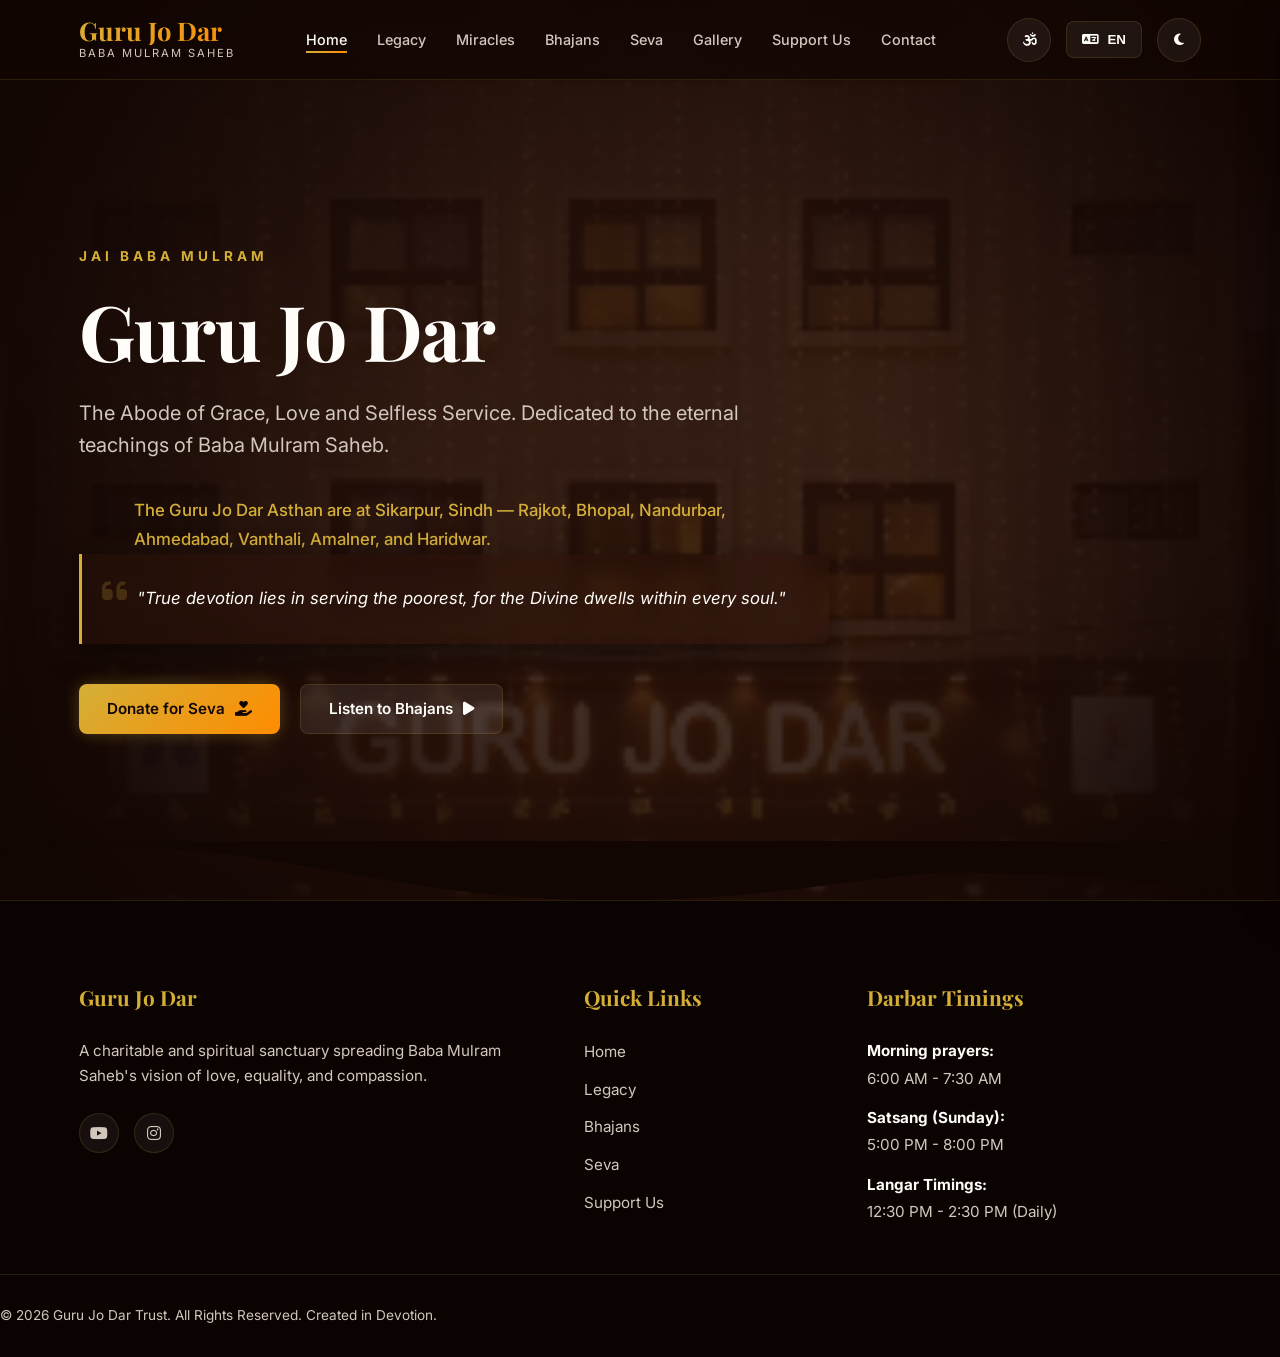
==== commit 962785a9: "Replace Ardaas module with Support Us donation form and Donation Management dashboard" ====
--- a/index.html
+++ b/index.html
@@ -14,7 +14,7 @@
     <link rel="stylesheet" href="styles.css">
 </head>
 <body data-page="home">
-    <audio id="ambient-audio" loop src="https://www.soundhelix.com/examples/mp3/SoundHelix-Song-8.mp3"></audio>
+    <audio id="ambient-audio" loop preload="metadata"></audio>
     <div id="site-header"></div>
     <div id="site-drawer"></div>
     <main>
@@ -36,11 +36,11 @@
                     </div>
 
                     <div class="hero-actions">
-                        <a href="ardaas/" class="btn btn-primary">
-                            <span data-en="Submit Ardaas" data-hi="अरदास भेजें" data-sd="अरदास पाठियो">Submit Ardaas</span>
-                            <i class="fa-solid fa-feather-pointed"></i>
+                        <a href="support/index.html" class="btn btn-primary">
+                            <span data-en="Donate for Seva" data-hi="सेवा के लिए दान" data-sd="सेवा लइ दान कर्यो">Donate for Seva</span>
+                            <i class="fa-solid fa-hand-holding-heart"></i>
                         </a>
-                        <a href="bhajans/" class="btn btn-secondary">
+                        <a href="bhajans/index.html" class="btn btn-secondary">
                             <span data-en="Listen to Bhajans" data-hi="भजन सुनें" data-sd="भजन बुधो">Listen to Bhajans</span>
                             <i class="fa-solid fa-play"></i>
                         </a>
--- a/styles.css
+++ b/styles.css
@@ -270,6 +270,7 @@
 .logo {
     display: flex;
     flex-direction: column;
+    flex-shrink: 0;
 }
 
 .logo .gold-text {
@@ -277,6 +278,7 @@
     font-size: 1.6rem;
     font-weight: 700;
     line-height: 1.1;
+    white-space: nowrap;
 }
 
 .logo-subtitle {
@@ -398,10 +400,16 @@
     color: var(--primary-gold);
 }
 
-.language-dropdown:hover .dropdown-content,
 .language-dropdown.active .dropdown-content {
     display: block;
 }
+
+@media (hover: hover) {
+    .language-dropdown:hover .dropdown-content {
+        display: block;
+    }
+}
+
 
 /* Mobile Menu drawer */
 .mobile-only {
@@ -720,6 +728,7 @@
     color: var(--text-muted);
     margin-bottom: 20px;
     font-size: 1.05rem;
+    white-space: pre-line;
 }
 
 .tab-img-wrapper {
@@ -1831,6 +1840,15 @@
 /* ==========================================
    RESPONSIVE DESIGN (MEDIA QUERIES)
    ========================================== */
+@media (max-width: 1100px) {
+    .desktop-nav ul {
+        gap: 15px;
+    }
+    .header-actions {
+        gap: 10px;
+    }
+}
+
 @media (max-width: 1024px) {
     .audio-player-container {
         grid-template-columns: 1fr;
@@ -1904,9 +1922,53 @@
     .main-header.scrolled {
         height: 70px;
     }
+    
+    .logo .gold-text {
+        font-size: 1.3rem;
+        white-space: nowrap;
+    }
+    
+    .logo-subtitle {
+        font-size: 0.6rem;
+        letter-spacing: 1px;
+        white-space: nowrap;
+    }
 }
 
 @media (max-width: 480px) {
+    .logo .gold-text {
+        font-size: 1.05rem;
+    }
+    
+    .logo-subtitle {
+        display: none;
+    }
+
+    .header-actions {
+        gap: 6px;
+    }
+
+    .btn-icon {
+        width: 38px;
+        height: 38px;
+        font-size: 0.9rem;
+    }
+
+    #current-lang {
+        display: none;
+    }
+
+    .lang-btn {
+        width: 38px;
+        height: 38px;
+        border-radius: 50%;
+        padding: 0;
+        display: flex;
+        align-items: center;
+        justify-content: center;
+        font-size: 0.9rem;
+    }
+
     .hero-title {
         font-size: 2.6rem;
     }
@@ -1938,3 +2000,539 @@
         top: 80px;
     }
 }
+
+@media (max-width: 360px) {
+    .logo .gold-text {
+        font-size: 0.92rem;
+    }
+    .header-actions {
+        gap: 4px;
+    }
+}
+
+
+/* ==========================================
+   SUPPORT US & DONATION SYSTEM
+   ========================================== */
+.support-grid {
+    display: grid;
+    grid-template-columns: 1.2fr 0.8fr;
+    gap: 40px;
+    margin-top: 40px;
+    align-items: start;
+}
+
+.support-form-card {
+    background: var(--bg-surface);
+    border: 1px solid var(--border-color);
+    border-radius: var(--border-radius-lg);
+    box-shadow: var(--card-shadow);
+    padding: 40px;
+    position: relative;
+    overflow: hidden;
+}
+
+.amount-cards {
+    display: grid;
+    grid-template-columns: repeat(5, 1fr);
+    gap: 12px;
+    margin-bottom: 15px;
+}
+
+.amount-card {
+    background: rgba(255, 255, 255, 0.03);
+    border: 1px solid var(--border-color);
+    border-radius: var(--border-radius-sm);
+    color: var(--text-main);
+    padding: 12px 8px;
+    font-size: 1rem;
+    font-weight: 700;
+    cursor: pointer;
+    text-align: center;
+    transition: var(--transition-fast);
+}
+
+.amount-card:hover {
+    border-color: var(--primary-gold);
+    background: rgba(212, 175, 55, 0.05);
+}
+
+.amount-card.active {
+    background: var(--primary-gold);
+    color: #000;
+    border-color: var(--primary-gold);
+    box-shadow: var(--gold-glow);
+}
+
+.custom-amount-group {
+    margin-top: 15px;
+}
+
+.custom-amount-wrapper {
+    position: relative;
+    display: flex;
+    align-items: center;
+}
+
+.custom-amount-symbol {
+    position: absolute;
+    left: 20px;
+    color: var(--primary-gold);
+    font-weight: 700;
+    font-size: 1.1rem;
+}
+
+.custom-amount-wrapper input {
+    padding-left: 40px !important;
+}
+
+.support-sidebar {
+    display: flex;
+    flex-direction: column;
+    gap: 30px;
+}
+
+.bank-details-card {
+    background: var(--bg-surface);
+    border: 1px solid var(--border-color);
+    border-radius: var(--border-radius-lg);
+    box-shadow: var(--card-shadow);
+    padding: 35px;
+    position: relative;
+}
+
+.bank-details-card h3 {
+    font-family: var(--font-heading);
+    font-size: 1.6rem;
+    margin-bottom: 25px;
+    color: var(--primary-gold);
+    border-bottom: 1px solid var(--border-color);
+    padding-bottom: 12px;
+}
+
+.bank-detail-item {
+    display: flex;
+    flex-direction: column;
+    gap: 5px;
+    margin-bottom: 20px;
+    position: relative;
+}
+
+.bank-detail-label {
+    font-size: 0.8rem;
+    color: var(--text-muted);
+    text-transform: uppercase;
+    letter-spacing: 1px;
+}
+
+.bank-detail-value-wrapper {
+    display: flex;
+    align-items: center;
+    justify-content: space-between;
+    gap: 15px;
+}
+
+.bank-detail-value {
+    font-size: 1.1rem;
+    font-weight: 600;
+    color: var(--text-main);
+}
+
+.copy-btn {
+    background: rgba(255, 255, 255, 0.04);
+    border: 1px solid var(--border-color);
+    color: var(--primary-gold);
+    width: 32px;
+    height: 32px;
+    border-radius: 50%;
+    display: flex;
+    align-items: center;
+    justify-content: center;
+    cursor: pointer;
+    font-size: 0.85rem;
+    transition: var(--transition-fast);
+    flex-shrink: 0;
+}
+
+.copy-btn:hover {
+    background: var(--primary-gold);
+    color: #000;
+    border-color: var(--primary-gold);
+}
+
+.qr-code-card {
+    background: var(--bg-surface);
+    border: 1px solid var(--border-color);
+    border-radius: var(--border-radius-lg);
+    box-shadow: var(--card-shadow);
+    padding: 30px;
+    text-align: center;
+}
+
+.qr-code-card h3 {
+    font-family: var(--font-heading);
+    font-size: 1.5rem;
+    margin-bottom: 20px;
+}
+
+.qr-image-container {
+    background: #fff;
+    padding: 15px;
+    border-radius: var(--border-radius-md);
+    display: inline-block;
+    margin-bottom: 15px;
+    box-shadow: 0 4px 20px rgba(0,0,0,0.15);
+}
+
+.qr-image-container img {
+    max-width: 180px;
+    height: auto;
+    display: block;
+}
+
+.scan-pay-text {
+    font-size: 1.2rem;
+    font-weight: 700;
+    color: var(--primary-gold);
+    letter-spacing: 1px;
+}
+
+/* Form controls styling */
+.form-group select {
+    background: rgba(255, 255, 255, 0.04);
+    border: 1px solid var(--border-color);
+    color: var(--text-main);
+    padding: 14px 20px;
+    border-radius: var(--border-radius-sm);
+    font-family: var(--font-body);
+    font-size: 0.95rem;
+    transition: var(--transition-fast);
+    cursor: pointer;
+    width: 100%;
+}
+
+.form-group select:focus {
+    outline: none;
+    border-color: var(--primary-gold);
+    background: rgba(255, 255, 255, 0.08);
+    box-shadow: var(--gold-glow);
+}
+
+.form-group select option {
+    background: var(--bg-surface);
+    color: var(--text-main);
+}
+
+/* Spinner indicator */
+.spinner-btn {
+    display: inline-flex;
+    align-items: center;
+    gap: 10px;
+}
+
+.spinner {
+    width: 16px;
+    height: 16px;
+    border: 2px solid rgba(255, 255, 255, 0.3);
+    border-top-color: #fff;
+    border-radius: 50%;
+    animation: spin 0.8s linear infinite;
+}
+
+@keyframes spin {
+    to { transform: rotate(360deg); }
+}
+
+/* DONATION MANAGEMENT (ADMIN)
+   ========================================== */
+.admin-header-actions {
+    display: flex;
+    justify-content: space-between;
+    align-items: center;
+    flex-wrap: wrap;
+    gap: 20px;
+    margin-bottom: 30px;
+    padding-bottom: 20px;
+    border-bottom: 1px solid var(--border-color);
+}
+
+.admin-title-group h2 {
+    font-family: var(--font-heading);
+    font-size: 2.2rem;
+    color: var(--primary-gold);
+}
+
+.admin-title-group p {
+    color: var(--text-muted);
+    font-size: 0.95rem;
+}
+
+.admin-dashboard-card {
+    background: var(--bg-surface);
+    border: 1px solid var(--border-color);
+    border-radius: var(--border-radius-lg);
+    box-shadow: var(--card-shadow);
+    padding: 30px;
+    margin-bottom: 40px;
+}
+
+.filters-bar {
+    display: flex;
+    gap: 15px;
+    margin-bottom: 25px;
+    flex-wrap: wrap;
+}
+
+.search-wrapper {
+    position: relative;
+    flex-grow: 1;
+    min-width: 250px;
+}
+
+.search-wrapper i {
+    position: absolute;
+    left: 15px;
+    top: 50%;
+    transform: translateY(-50%);
+    color: var(--text-muted);
+}
+
+.search-wrapper input {
+    width: 100%;
+    background: rgba(255, 255, 255, 0.03);
+    border: 1px solid var(--border-color);
+    color: var(--text-main);
+    padding: 10px 15px 10px 40px;
+    border-radius: var(--border-radius-sm);
+    font-size: 0.9rem;
+    transition: var(--transition-fast);
+}
+
+.search-wrapper input:focus {
+    outline: none;
+    border-color: var(--primary-gold);
+    box-shadow: var(--gold-glow);
+}
+
+.filter-select {
+    background: rgba(255, 255, 255, 0.03);
+    border: 1px solid var(--border-color);
+    color: var(--text-main);
+    padding: 10px 15px;
+    border-radius: var(--border-radius-sm);
+    font-size: 0.9rem;
+    cursor: pointer;
+    min-width: 160px;
+    transition: var(--transition-fast);
+}
+
+.filter-select:focus {
+    outline: none;
+    border-color: var(--primary-gold);
+}
+
+.admin-actions {
+    display: flex;
+    gap: 10px;
+}
+
+.btn-export {
+    background: rgba(255, 255, 255, 0.04);
+    border: 1px solid var(--border-color);
+    color: var(--text-main);
+    padding: 10px 18px;
+    border-radius: var(--border-radius-sm);
+    font-size: 0.9rem;
+    cursor: pointer;
+    font-weight: 600;
+    transition: var(--transition-fast);
+    display: inline-flex;
+    align-items: center;
+    gap: 8px;
+}
+
+.btn-export:hover {
+    border-color: var(--primary-gold);
+    color: var(--primary-gold);
+    background: rgba(212, 175, 55, 0.05);
+}
+
+.donations-table-wrapper {
+    overflow-x: auto;
+    border-radius: var(--border-radius-sm);
+    border: 1px solid var(--border-color);
+}
+
+.donations-table {
+    width: 100%;
+    border-collapse: collapse;
+    text-align: left;
+    font-size: 0.9rem;
+}
+
+.donations-table th {
+    background: rgba(255, 255, 255, 0.03);
+    color: var(--primary-gold);
+    font-weight: 700;
+    padding: 15px 20px;
+    border-bottom: 1.5px solid var(--border-color);
+    text-transform: uppercase;
+    font-size: 0.75rem;
+    letter-spacing: 0.5px;
+    cursor: pointer;
+    user-select: none;
+}
+
+.donations-table th:hover {
+    background: rgba(255, 255, 255, 0.06);
+}
+
+.donations-table th i {
+    margin-left: 6px;
+    font-size: 0.7rem;
+}
+
+.donations-table td {
+    padding: 15px 20px;
+    border-bottom: 1px solid var(--border-color);
+    color: var(--text-main);
+}
+
+.donations-table tr:last-child td {
+    border-bottom: none;
+}
+
+.donations-table tr:hover td {
+    background: rgba(255, 255, 255, 0.015);
+}
+
+.status-badge {
+    padding: 4px 8px;
+    border-radius: 4px;
+    font-size: 0.75rem;
+    font-weight: 700;
+    text-transform: uppercase;
+    display: inline-block;
+}
+
+.status-badge.completed {
+    background: rgba(20, 184, 166, 0.15);
+    color: #14b8a6;
+    border: 1px solid rgba(20, 184, 166, 0.3);
+}
+
+.status-badge.pending {
+    background: rgba(255, 140, 0, 0.15);
+    color: #ff8c00;
+    border: 1px solid rgba(255, 140, 0, 0.3);
+}
+
+.btn-view-details {
+    background: transparent;
+    border: 1px solid var(--border-color);
+    color: var(--text-muted);
+    padding: 6px 12px;
+    border-radius: 4px;
+    cursor: pointer;
+    font-size: 0.8rem;
+    transition: var(--transition-fast);
+}
+
+.btn-view-details:hover {
+    border-color: var(--primary-gold);
+    color: var(--primary-gold);
+}
+
+.pagination-bar {
+    display: flex;
+    justify-content: space-between;
+    align-items: center;
+    margin-top: 25px;
+    flex-wrap: wrap;
+    gap: 15px;
+    color: var(--text-muted);
+    font-size: 0.85rem;
+}
+
+.pagination-controls {
+    display: flex;
+    gap: 5px;
+}
+
+.btn-page {
+    background: rgba(255, 255, 255, 0.03);
+    border: 1px solid var(--border-color);
+    color: var(--text-main);
+    width: 32px;
+    height: 32px;
+    border-radius: 4px;
+    cursor: pointer;
+    display: flex;
+    align-items: center;
+    justify-content: center;
+    transition: var(--transition-fast);
+}
+
+.btn-page:hover {
+    border-color: var(--primary-gold);
+    color: var(--primary-gold);
+}
+
+.btn-page.active {
+    background: var(--primary-gold);
+    color: #000;
+    border-color: var(--primary-gold);
+}
+
+.btn-page:disabled {
+    opacity: 0.3;
+    cursor: not-allowed;
+    border-color: var(--border-color);
+    color: var(--text-muted);
+}
+
+/* Detail Modal */
+.admin-modal-grid {
+    display: grid;
+    grid-template-columns: 1fr 1fr;
+    gap: 20px;
+    margin-top: 20px;
+    text-align: left;
+}
+
+.admin-detail-item {
+    border-bottom: 1px solid var(--border-color);
+    padding-bottom: 10px;
+}
+
+.admin-detail-item:last-child {
+    grid-column: 1 / span 2;
+    border-bottom: none;
+}
+
+.admin-detail-label {
+    font-size: 0.75rem;
+    color: var(--text-muted);
+    text-transform: uppercase;
+    margin-bottom: 4px;
+}
+
+.admin-detail-value {
+    font-size: 1rem;
+    font-weight: 600;
+    color: var(--text-main);
+    word-break: break-all;
+}
+
+/* Responsive Support Page */
+@media (max-width: 992px) {
+    .support-grid {
+        grid-template-columns: 1fr;
+    }
+}
+
+@media (max-width: 576px) {
+    .amount-cards {
+        grid-template-columns: repeat(3, 1fr);
+    }
+}
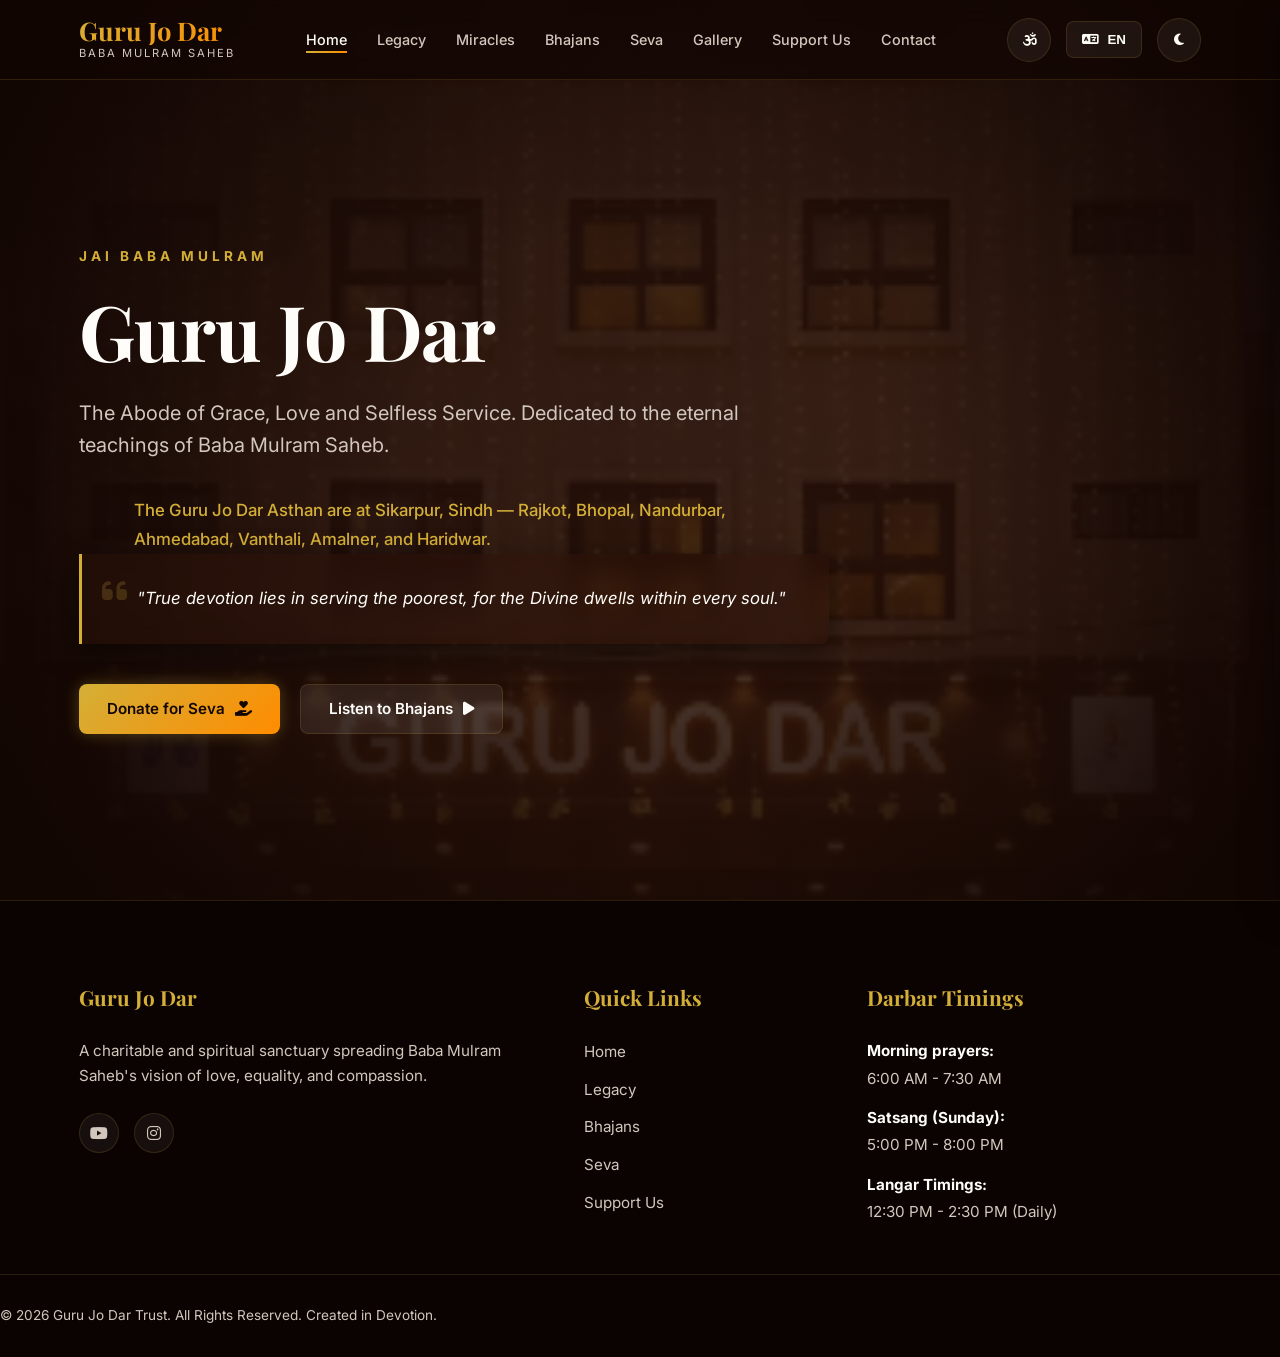
==== commit 9c070bb3: "Remove hero-wave SVG divider from index.html" ====
--- a/index.html
+++ b/index.html
@@ -48,11 +48,6 @@
                 </div>
             </div>
             
-            <div class="hero-wave">
-                <svg data-name="Layer 1" xmlns="http://www.w3.org/2000/svg" viewBox="0 0 1200 120" preserveAspectRatio="none">
-                    <path d="M321.39,56.44c58-10.79,114.16-30.13,172-41.86,82.39-16.72,168.19-17.73,250.45-.39C823.78,31,906.67,72,985.66,92.83c70.05,18.48,146.53,26.09,214.34,3V120H0V0C26.9,8.75,57.05,18.3,88.43,26.85,154.06,44.76,226.24,58.62,321.39,56.44Z" class="shape-fill"></path>
-                </svg>
-            </div>
         </section>
     </main>
     <div id="toast-container" class="toast-container"></div>
